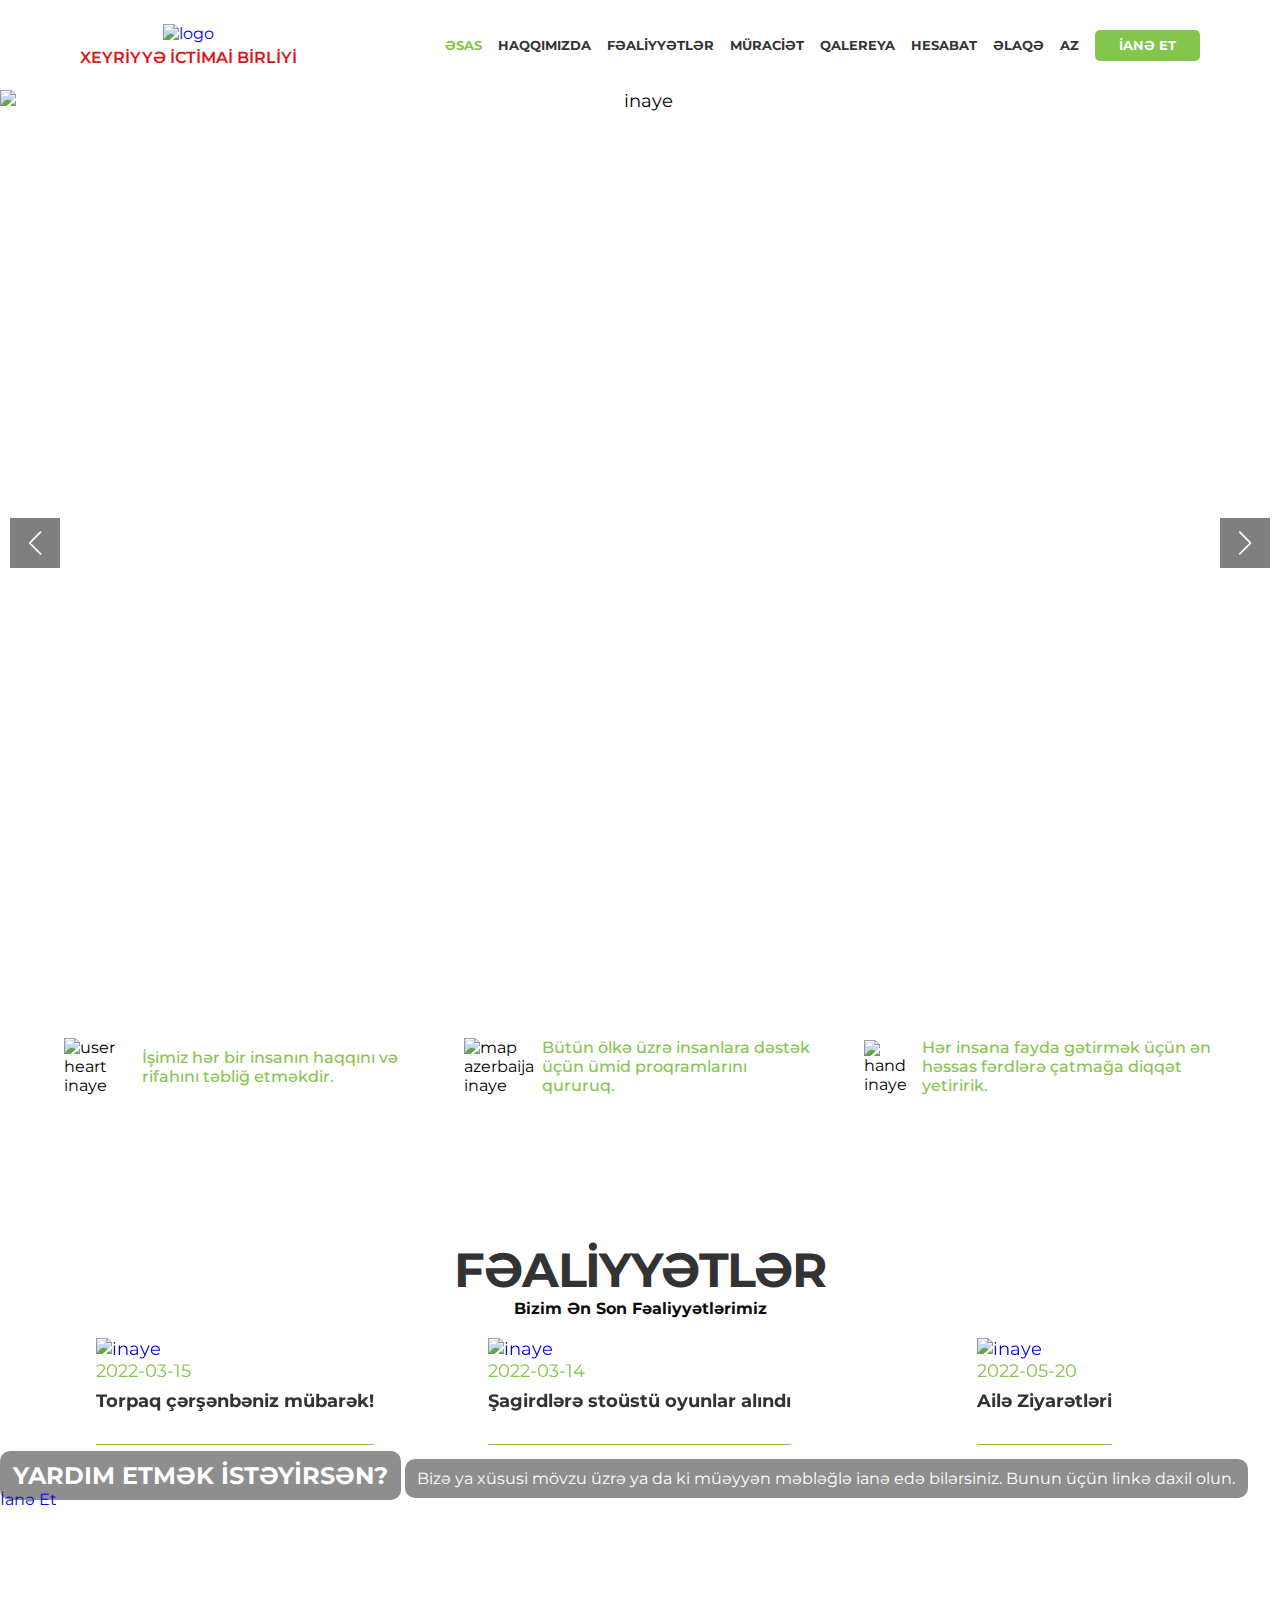
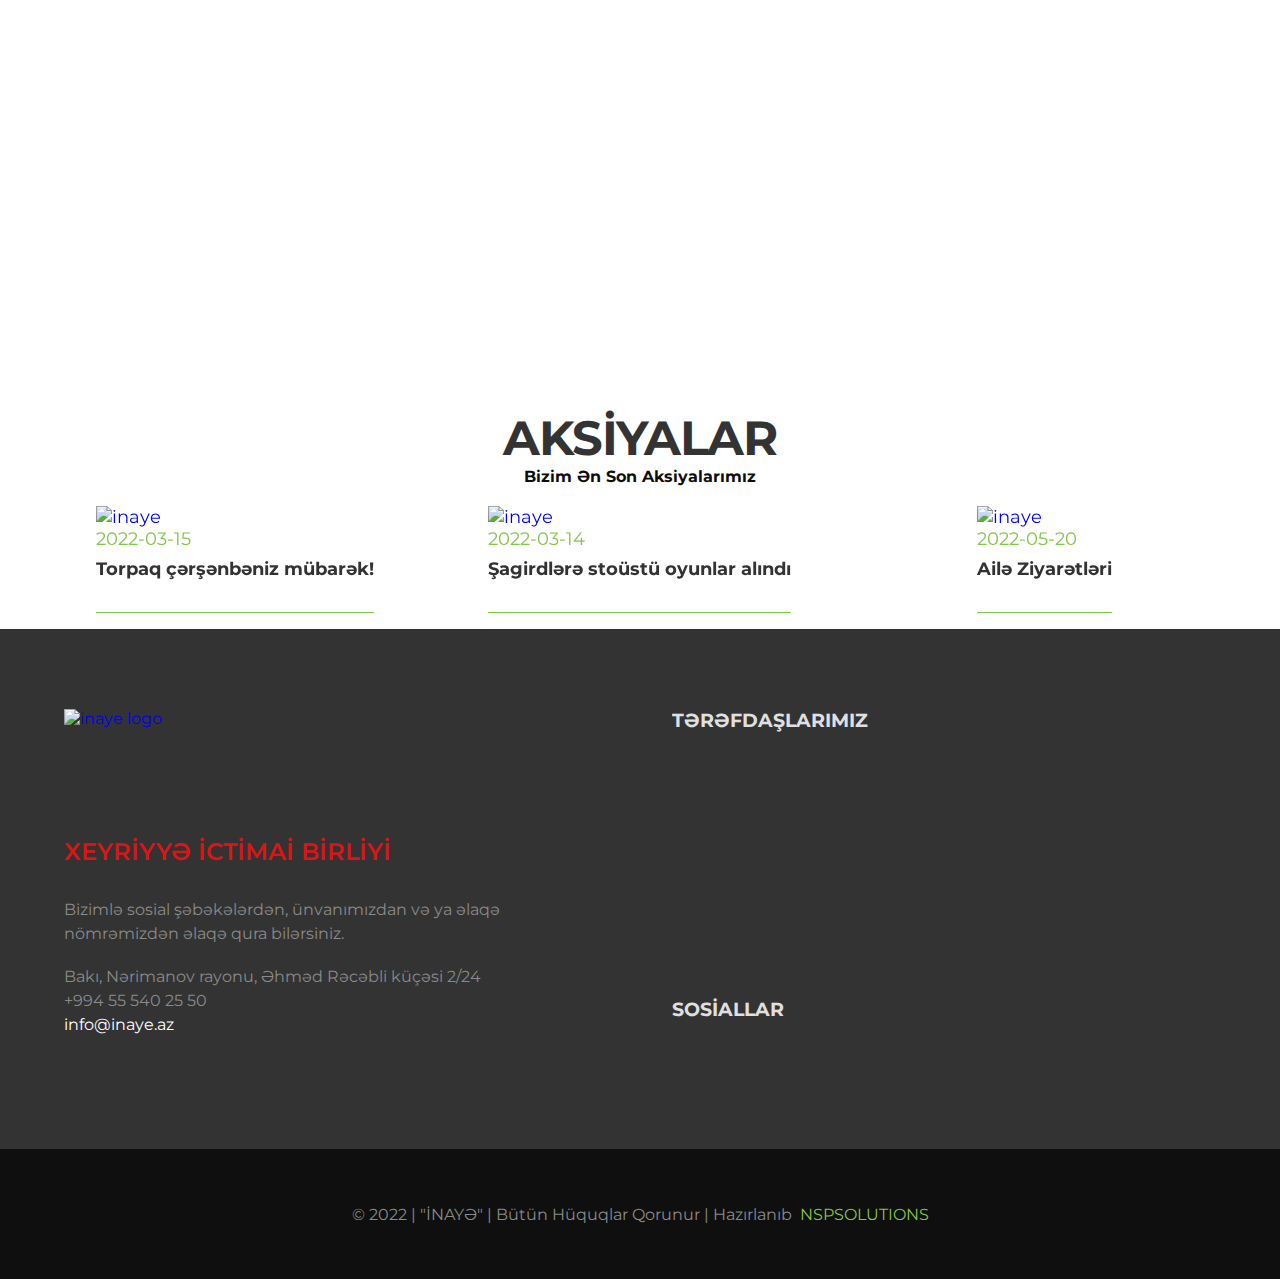
==== index.html @ f6c0911b "homepage" ====
<!DOCTYPE html>
<html lang="az">
  <head>
    <meta charset="UTF-8" />
    <meta http-equiv="X-UA-Compatible" content="IE=edge" />
    <meta name="viewport" content="width=device-width, initial-scale=1.0" />
    <link rel="stylesheet" href="./css/style.css" />
    <link
      rel="shortcut icon"
      href="https://inaye.az/images/inaye_logo.svg"
      type="image/x-icon"
    />
    <!-- google fonts  -->
    <link rel="preconnect" href="https://fonts.googleapis.com" />
    <link rel="preconnect" href="https://fonts.gstatic.com" crossorigin />
    <link
      href="https://fonts.googleapis.com/css2?family=Montserrat:wght@400;500;600;700&display=swap"
      rel="stylesheet"
    />
    <!-- swiper  -->
    <link
      rel="stylesheet"
      href="https://cdn.jsdelivr.net/npm/swiper@8/swiper-bundle.min.css"
    />
    <script src="https://cdn.jsdelivr.net/npm/swiper@8/swiper-bundle.min.js"></script>
    <title>"İnayə" | Əsas</title>
  </head>
  <body>
    <header>
      <!-- haeder hamburger -->
      <button class="header__hamburger">
        <ion-icon name="menu"></ion-icon>
      </button>
      <!-- header logo -->
      <a href="./index.html" class="header__logo">
        <img src="https://inaye.az/images/inaye_logo.svg" alt="logo" />
        <span>Xeyriyyə ictimai birliyi</span>
      </a>
      <!-- header menu  -->
      <ul class="header__menu">
        <li class="active">
          <a href="./index.html">Əsas</a>
        </li>
        <li>
          <a href="#">Haqqımızda</a>
        </li>
        <li class="dropdown">
          <a href="#" class="dropbtn"
            >Fəaliyyətlər <ion-icon name="chevron-down"></ion-icon
          ></a>
          <div class="dropdown-content">
            <a href="#">Fəaliyyətlərimiz</a>
            <a href="#">Aksiyalar</a>
            <a href="#">Layihələr</a>
          </div>
        </li>
        <li class="dropdown">
          <a href="#" class="dropbtn"
            >Müraciət <ion-icon name="chevron-down"></ion-icon
          ></a>
          <div class="dropdown-content">
            <a href="#">Üzv Ol</a>
            <a href="#">Könüllü Ol</a>
            <a href="#">Ehtiyacım Var</a>
          </div>
        </li>
        <li class="dropdown">
          <a href="#" class="dropbtn"
            >Qalereya <ion-icon name="chevron-down"></ion-icon
          ></a>
          <div class="dropdown-content">
            <a href="#">Fotolar</a>
            <a href="#">Videolar</a>
          </div>
        </li>
        <li>
          <a href="#">Hesabat</a>
        </li>
        <li>
          <a href="#">Əlaqə</a>
        </li>
        <li class="dropdown">
          <a href="#" class="dropbtn"
            >AZ <ion-icon name="chevron-down"></ion-icon
          ></a>
          <div class="dropdown-content dropdown-lang">
            <a href="#">AZ</a>
            <a href="#">RU</a>
            <a href="#">EN</a>
          </div>
        </li>
        <li class="header__donate">
          <a href="#">İanə et</a>
        </li>
      </ul>
    </header>

    <section class="home__hero swiper">
      <div class="swiper-wrapper">
        <div class="swiper-slide">
          <img src="https://inaye.az/uploads/621e693de7cb9.jpg" alt="inaye" />
        </div>
        <div class="swiper-slide">
          <img src="https://inaye.az/uploads/606eeefa5bd5f.jpg" alt="inaye" />
        </div>
        <div class="swiper-slide">
          <img src="https://inaye.az/uploads/606f716d1ae73.jpg" alt="inaye" />
        </div>
      </div>
      <div class="swiper-button-next"></div>
      <div class="swiper-button-prev"></div>
    </section>

    <section class="home__services">
      <div class="home__services-srv">
        <img
          src="https://inaye.az/images/nsp_mission_1.png"
          alt="user heart inaye"
        />
        <p>İşimiz hər bir insanın haqqını və rifahını təbliğ etməkdir.</p>
      </div>
      <div class="home__services-srv">
        <img
          src="https://inaye.az/images/nsp_aze.png"
          alt="map azerbaijan inaye"
        />
        <p>Bütün ölkə üzrə insanlara dəstək üçün ümid proqramlarını qururuq.</p>
      </div>
      <div class="home__services-srv">
        <img src="https://inaye.az/images/nsp_mission_3.png" alt="hand inaye" />
        <p>
          Hər insana fayda gətirmək üçün ən həssas fərdlərə çatmağa diqqət
          yetiririk.
        </p>
      </div>
    </section>

    <section class="home__activities activity-slider">
      <h2><a href="#">FƏALİYYƏTLƏR</a></h2>
      <h3>Bizim Ən Son Fəaliyyətlərimiz</h3>
      <div class="swiper home__activities-swiper">
        <div class="swiper-wrapper">
          <div class="swiper-slide">
            <a href="#">
              <img
                src="https://inaye.az/uploads/6230653378c15.jpg"
                alt="inaye"
              />
              <p>2022-03-15</p>
              <h4>Torpaq çərşənbəniz mübarək!</h4>
            </a>
          </div>
          <div class="swiper-slide">
            <a href="#">
              <img
                src="https://inaye.az/uploads/622f352878bcf.jpg"
                alt="inaye"
              />
              <p>2022-03-14</p>
              <h4>Şagirdlərə stoüstü oyunlar alındı</h4>
            </a>
          </div>
          <div class="swiper-slide">
            <a href="#">
              <img
                src="https://inaye.az/uploads/6287508ac1326.jpg"
                alt="inaye"
              />
              <p>2022-05-20</p>
              <h4>Ailə Ziyarətləri</h4>
            </a>
          </div>
          <div class="swiper-slide">
            <a href="#">
              <img
                src="https://inaye.az/uploads/62875517d6836.jpg"
                alt="inaye"
              />
              <p>2022-04-17</p>
              <h4>"Şəhid və Qazi ailələri ilə iftar süfrəsi"</h4>
            </a>
          </div>
        </div>
        <div class="swiper-button-next"></div>
        <div class="swiper-button-prev"></div>
      </div>
    </section>

    <section class="home__donate">
      <h2 class="titleBg">YARDIM ETMƏK İSTƏYİRSƏN?</h2>
      <p class="titleBg">
        Bizə ya xüsusi mövzu üzrə ya da ki müəyyən məbləğlə ianə edə bilərsiniz.
        Bunun üçün linkə daxil olun.
      </p>
      <a href="#">İanə Et <ion-icon name="arrow-forward-circle"></ion-icon></a>
    </section>

    <section class="home__activities2 activity-slider">
      <h2><a href="#">AKSİYALAR</a></h2>
      <h3>Bizim Ən Son Aksiyalarımız</h3>
      <div class="swiper home__activities-swiper">
        <div class="swiper-wrapper">
          <div class="swiper-slide">
            <a href="#">
              <img
                src="https://inaye.az/uploads/6230653378c15.jpg"
                alt="inaye"
              />
              <p>2022-03-15</p>
              <h4>Torpaq çərşənbəniz mübarək!</h4>
            </a>
          </div>
          <div class="swiper-slide">
            <a href="#">
              <img
                src="https://inaye.az/uploads/622f352878bcf.jpg"
                alt="inaye"
              />
              <p>2022-03-14</p>
              <h4>Şagirdlərə stoüstü oyunlar alındı</h4>
            </a>
          </div>
          <div class="swiper-slide">
            <a href="#">
              <img
                src="https://inaye.az/uploads/6287508ac1326.jpg"
                alt="inaye"
              />
              <p>2022-05-20</p>
              <h4>Ailə Ziyarətləri</h4>
            </a>
          </div>
          <div class="swiper-slide">
            <a href="#">
              <img
                src="https://inaye.az/uploads/62875517d6836.jpg"
                alt="inaye"
              />
              <p>2022-04-17</p>
              <h4>"Şəhid və Qazi ailələri ilə iftar süfrəsi"</h4>
            </a>
          </div>
        </div>
        <div class="swiper-button-next"></div>
        <div class="swiper-button-prev"></div>
      </div>
    </section>

    <!-- scroll to top button  -->
    <button class="scrollTopBtn">
      <ion-icon name="chevron-up"></ion-icon>
    </button>

    <footer>
      <div class="footer__left">
        <a href="./index.html" class="footer__logo">
          <img
            src="https://inaye.az/images/inaye_logo_white.svg"
            alt="inaye logo"
          />
          <span>XEYRİYYƏ İCTİMAİ BİRLİYİ</span>
        </a>
        <div class="footer__contact">
          <p>
            Bizimlə sosial şəbəkələrdən, ünvanımızdan və ya əlaqə nömrəmizdən
            əlaqə qura bilərsiniz.
          </p>
          <br />
          <p>
            Bakı, Nərimanov rayonu, Əhməd Rəcəbli küçəsi 2/24
            <br />
            +994 55 540 25 50
            <br />
            <a href="mailto: info@inaye.az">info@inaye.az</a>
          </p>
        </div>
      </div>
      <div class="footer__right">
        <aside class="swiper footer-swiper">
          <h3>TƏRƏFDAŞLARIMIZ</h3>
          <div class="swiper-wrapper">
            <!-- <div class="swiper-slide">
              <img
                src="https://inaye.az/uploads/61725f541336a.png"
                alt="inaye partner"
              />
            </div>
            <div class="swiper-slide">
              <img
                src="https://inaye.az/uploads/61725f541336a.png"
                alt="inaye partner"
              />
            </div>
            <div class="swiper-slide">
              <img
                src="https://inaye.az/uploads/61725f541336a.png"
                alt="inaye partner"
              />
            </div>
            <div class="swiper-slide">
              <img
                src="https://inaye.az/uploads/61725f541336a.png"
                alt="inaye partner"
              />
            </div>
            <div class="swiper-slide">
              <img
                src="https://inaye.az/uploads/61725f541336a.png"
                alt="inaye partner"
              />
            </div> -->
          </div>
        </aside>
        <aside>
          <h3>SOSİALLAR</h3>
          <ul>
            <li>
              <a href="https://facebook.com/inaye.az/">
                <ion-icon name="logo-facebook"></ion-icon>
              </a>
            </li>
            <li>
              <a
                href="https://www.youtube.com/channel/UCOvmOkg78H_1LX6EXp5egCg"
              >
                <ion-icon name="logo-youtube"></ion-icon>
              </a>
            </li>
            <li>
              <a
                href="https://www.linkedin.com/in/inaye-xeyriyye-ictimai-birliyi-374a3b206/?originalSubdomain=az"
              >
                <ion-icon name="logo-linkedin"></ion-icon>
              </a>
            </li>
            <li>
              <a href="https://www.instagram.com/inayexeyriyye/">
                <ion-icon name="logo-instagram"></ion-icon>
              </a>
            </li>
          </ul>
        </aside>
      </div>
    </footer>

    <section class="copyright-section">
      <p>© 2022 | "İNAYƏ" | Bütün Hüquqlar Qorunur | Hazırlanıb</p>
      <a href="https://nspsolutions.net/">NSPSOLUTIONS</a>
    </section>

    <!-- ionicons  -->
    <script
      type="module"
      src="https://unpkg.com/ionicons@5.5.2/dist/ionicons/ionicons.esm.js"
    ></script>
    <script
      nomodule
      src="https://unpkg.com/ionicons@5.5.2/dist/ionicons/ionicons.js"
    ></script>
    <!-- swiper  -->
    <script src="https://cdn.jsdelivr.net/npm/swiper/swiper-bundle.min.js"></script>
    <script src="main.js"></script>
  </body>
</html>
---- css/style.css ----
@import "animations.css";
*,
*::after,
*::before {
  box-sizing: border-box;
  margin: 0;
  padding: 0;
  list-style-type: none;
  transition: 0.5s;
}

html,
body {
  position: relative;
  height: 100%;
  scroll-behavior: smooth;
}

body {
  font-family: "Montserrat", sans-serif;
}

a {
  text-decoration: none;
}

.titleBg {
  color: #fff;
  background-color: rgba(13, 13, 13, 0.4666666667);
  border-radius: 10px;
  display: inline;
  padding: 0.6rem 0.8rem;
}

.dropdown {
  position: relative;
  display: inline-block;
}

.dropdown-content {
  display: none;
  position: absolute;
  top: 100%;
  left: -35%;
  background-color: #84c54e;
  padding: 1rem 1.5rem;
  min-width: 160px;
  box-shadow: 0px 8px 16px 0px rgba(0, 0, 0, 0.2);
  z-index: 1;
}
.dropdown-content::after {
  content: ""; /* Required to display content */
  position: absolute; /* Sets the position absolute to the top div */
  top: 0;
  left: 50%; /* position the little arrow */
  transform: translateX(-50%);
  margin-left: -15px;
  margin-top: -15px; /* Set margin equal to border px */
  width: 0;
  z-index: 1;
  height: 0;
  border-bottom: solid 15px #84c54e; /* Creates the arrow pointing up, to change to a notch instead user border-top */
  border-left: solid 15px transparent; /* Creates triangle effect */
  border-right: solid 15px transparent; /* Creates triangle effect */
}
.dropdown-content a {
  color: white !important;
  transition: 0.3s;
}
.dropdown-content a:hover {
  color: #333333 !important;
}

.dropdown-lang::after {
  left: 25%;
}

.dropdown:hover .dropdown-content {
  display: flex;
  flex-direction: column;
  gap: 0.8rem;
}

header {
  display: flex;
  justify-content: space-between;
  align-items: center;
  height: 90px;
  padding-inline: 5rem;
  position: relative;
  z-index: 2;
}
@media (max-width: 1200px) {
  header {
    padding-inline: 4rem;
  }
}

.header__hamburger {
  display: none;
  background-color: transparent;
  font-size: 2rem;
  border: 0;
  cursor: pointer;
}
.header__hamburger:hover {
  color: #84c54e;
}
@media (max-width: 1024px) {
  .header__hamburger {
    display: block;
  }
}
@media (max-width: 1024px) {
  .header__hamburger {
    order: 1;
  }
}

.header__logo {
  display: flex;
  flex-direction: column;
  align-items: center;
  text-align: center;
  gap: 5px;
}
.header__logo img {
  max-height: 50px;
}
.header__logo span {
  color: #db1515;
  text-transform: uppercase;
  font-weight: 600;
}
@media (max-width: 1024px) {
  .header__logo {
    flex: 1;
  }
}
@media (max-width: 500px) {
  .header__logo {
    flex: 0;
    order: 2;
    font-size: 0.5rem;
  }
}

.header__menu {
  display: flex;
  align-items: center;
  gap: 1rem;
  height: 100%;
}
.header__menu li {
  height: 100%;
  display: flex;
  align-items: center;
}
.header__menu li.dropdown:nth-last-of-type() .dropdown-content::after {
  left: 0%;
}
.header__menu li.active a {
  color: #84c54e;
}
.header__menu li:hover a {
  color: #84c54e;
}
.header__menu li a {
  color: #333333;
  display: flex;
  align-items: center;
  font-weight: 700;
  text-transform: uppercase;
  font-size: 0.8rem;
}
.header__menu .header__donate {
  background-color: #84c54e;
  padding: 0.5rem 1.5rem;
  border-radius: 5px;
  cursor: pointer;
  height: auto;
}
.header__menu .header__donate a {
  color: white;
}
.header__menu .header__donate:hover {
  background-color: #ff7e27;
}
.header__menu .header__donate:hover a {
  color: white;
}
@media (max-width: 1024px) {
  .header__menu {
    display: none;
  }
}

.home__hero {
  height: 450px;
}
.home__hero .swiper-button-next,
.home__hero .swiper-button-prev {
  background: rgba(0, 0, 0, 0.5);
  width: 50px;
  height: 50px;
  color: white;
}
.home__hero .swiper-button-next:hover,
.home__hero .swiper-button-prev:hover {
  background-color: #0d0d0d;
}
.home__hero .swiper-button-next::after,
.home__hero .swiper-button-prev::after {
  font-size: 1.5rem;
}

.home__services {
  display: flex;
  justify-content: space-between;
  padding: 3rem 4rem;
  gap: 3rem;
}
.home__services .home__services-srv {
  display: flex;
  gap: 0.5rem;
  align-items: center;
  flex: 1;
}
.home__services img {
  max-width: 70px;
  -o-object-fit: contain;
     object-fit: contain;
}
.home__services p {
  color: #84c54e;
  font-weight: 500;
}
@media (max-width: 1024px) {
  .home__services {
    padding-inline: 3rem;
  }
}
@media (max-width: 768px) {
  .home__services {
    flex-direction: column;
    padding-inline: 2rem;
  }
}

.activity-slider {
  display: flex;
  justify-content: center;
  flex-direction: column;
  background-image: url("https://inaye.az/images/bg-5.jpg");
  padding: 3rem;
  padding-bottom: 1rem;
}
.activity-slider h2 {
  padding-top: 50px;
  margin: 0 0 0.46em;
  text-align: center;
  letter-spacing: -0.025em;
  margin-bottom: 0;
  text-transform: uppercase;
  font-size: 3rem;
}
.activity-slider h2 a {
  color: #333333;
}
.activity-slider h2 a:hover {
  color: #ff7e27;
}
.activity-slider h3 {
  margin: 0;
  text-align: center;
  font-size: 1em;
  color: #0d0d0d;
  padding-bottom: 20px;
  text-transform: capitalize;
}
.activity-slider .swiper-button-next,
.activity-slider .swiper-button-prev {
  width: 45px;
  height: 45px;
  border-radius: 6px;
  background-color: white;
  color: rgba(138, 138, 138, 0.5019607843);
  transition: 0.2s;
  place-items: center;
  display: none;
}
.activity-slider .swiper-button-next:hover,
.activity-slider .swiper-button-prev:hover {
  background-color: #84c54e;
  color: white;
}
.activity-slider .swiper-button-next::after,
.activity-slider .swiper-button-prev::after {
  font-size: 1rem;
}
.activity-slider .home__activities-swiper:hover .swiper-button-next,
.activity-slider .home__activities-swiper:hover .swiper-button-prev {
  display: grid;
}
.activity-slider .swiper-button-next {
  -webkit-animation: fromright 0.5s linear;
          animation: fromright 0.5s linear;
}
.activity-slider .swiper-button-prev {
  -webkit-animation: fromleft 0.5s linear;
          animation: fromleft 0.5s linear;
}
.activity-slider .swiper-slide {
  background-color: transparent;
}
.activity-slider .swiper-slide a {
  display: flex;
  flex-direction: column;
  align-items: flex-start;
  text-align: left;
  padding-bottom: 2rem;
  border-bottom: 1px solid #84c54e;
}
.activity-slider .swiper-slide a p {
  color: #84c54e;
}
.activity-slider .swiper-slide a p:hover {
  color: #ff7e27;
}
.activity-slider .swiper-slide a h4 {
  color: #333;
  margin-top: 0.5rem;
}
.activity-slider .swiper-slide a h4:hover {
  color: #ff7e27;
}

.home__donate {
  background-image: url("https://inaye.az/uploads/606f716d1ae73.jpg");
  background-position: center;
  background-repeat: no-repeat;
  background-size: cover;
  height: 450px;
}

footer {
  background-color: #333333;
  padding: 5rem 4rem 7rem;
  display: grid;
  grid-template-columns: 1fr 1fr;
  gap: 4rem;
}
@media (max-width: 768px) {
  footer {
    grid-template-columns: 1fr;
    gap: 2rem;
    padding: 5rem 3rem;
  }
}
footer .footer__left {
  display: flex;
  flex-direction: column;
  align-items: flex-start;
  gap: 2rem;
}
footer .footer__left .footer__contact p {
  color: #8a8a8a;
  line-height: 1.5;
}
footer .footer__left .footer__contact p a {
  color: white;
}
footer .footer__left .footer__logo {
  display: flex;
  flex-direction: column;
  gap: 0.5rem;
}
footer .footer__left .footer__logo img {
  height: 120px;
}
footer .footer__left .footer__logo span {
  font-size: 1.5rem;
  font-weight: 600;
  color: #db1515;
  text-align: center;
}
footer .footer__right {
  display: flex;
  flex-direction: column;
  gap: 3rem;
}
footer .footer__right aside h3 {
  color: #e0e0e0;
  margin-bottom: 1rem;
}
footer .footer__right aside a {
  color: #8a8a8a;
  font-size: 2rem;
  transition: 0.1s;
}
footer .footer__right aside a:hover {
  color: #84c54e;
}
footer .footer__right aside ul {
  display: flex;
  gap: 1rem;
}
.copyright-section {
  background-color: #0f0f0f;
  color: #8a8a8a;
  display: flex;
  justify-content: center;
  align-items: center;
  gap: 0.5rem;
  height: 130px;
}
.copyright-section a {
  color: #84c54e;
}
.copyright-section a:hover {
  color: #ff7e27;
}

.scrollTopBtn {
  position: fixed;
  bottom: 5%;
  right: 2%;
  background-color: #84c54e;
  color: white;
  padding: 12px;
  cursor: pointer;
  border: 0;
  outline: 0;
  font-size: 1.2rem;
  display: none;
  z-index: 3;
}
.scrollTopBtn:hover {
  background-color: #ff7e27;
}

.swiper {
  width: 100%;
  height: 100%;
}

.swiper-slide {
  text-align: center;
  font-size: 18px;
  background: #fff;
  /* Center slide text vertically */
  display: flex;
  justify-content: center;
  align-items: center;
}

.swiper-slide img {
  display: block;
  width: 100%;
  height: 100%;
  -o-object-fit: cover;
     object-fit: cover;
}/*# sourceMappingURL=style.css.map */
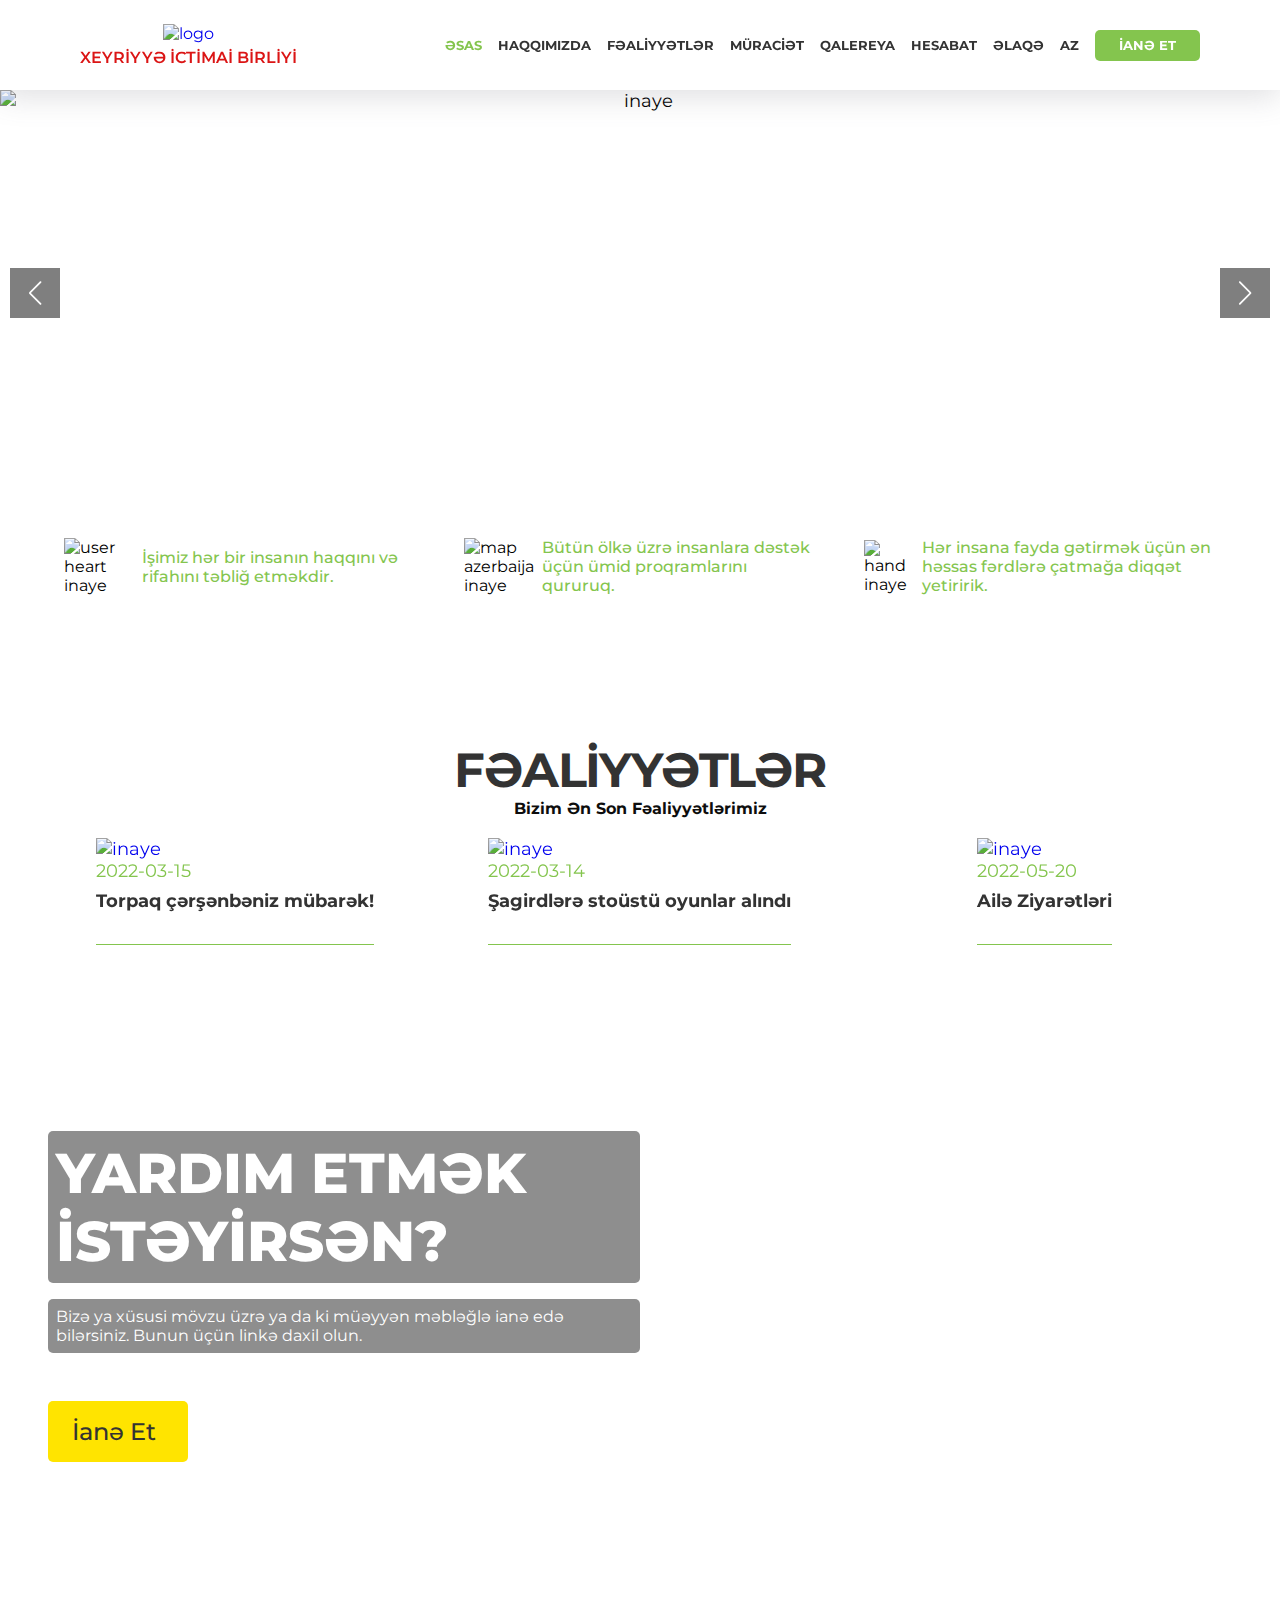
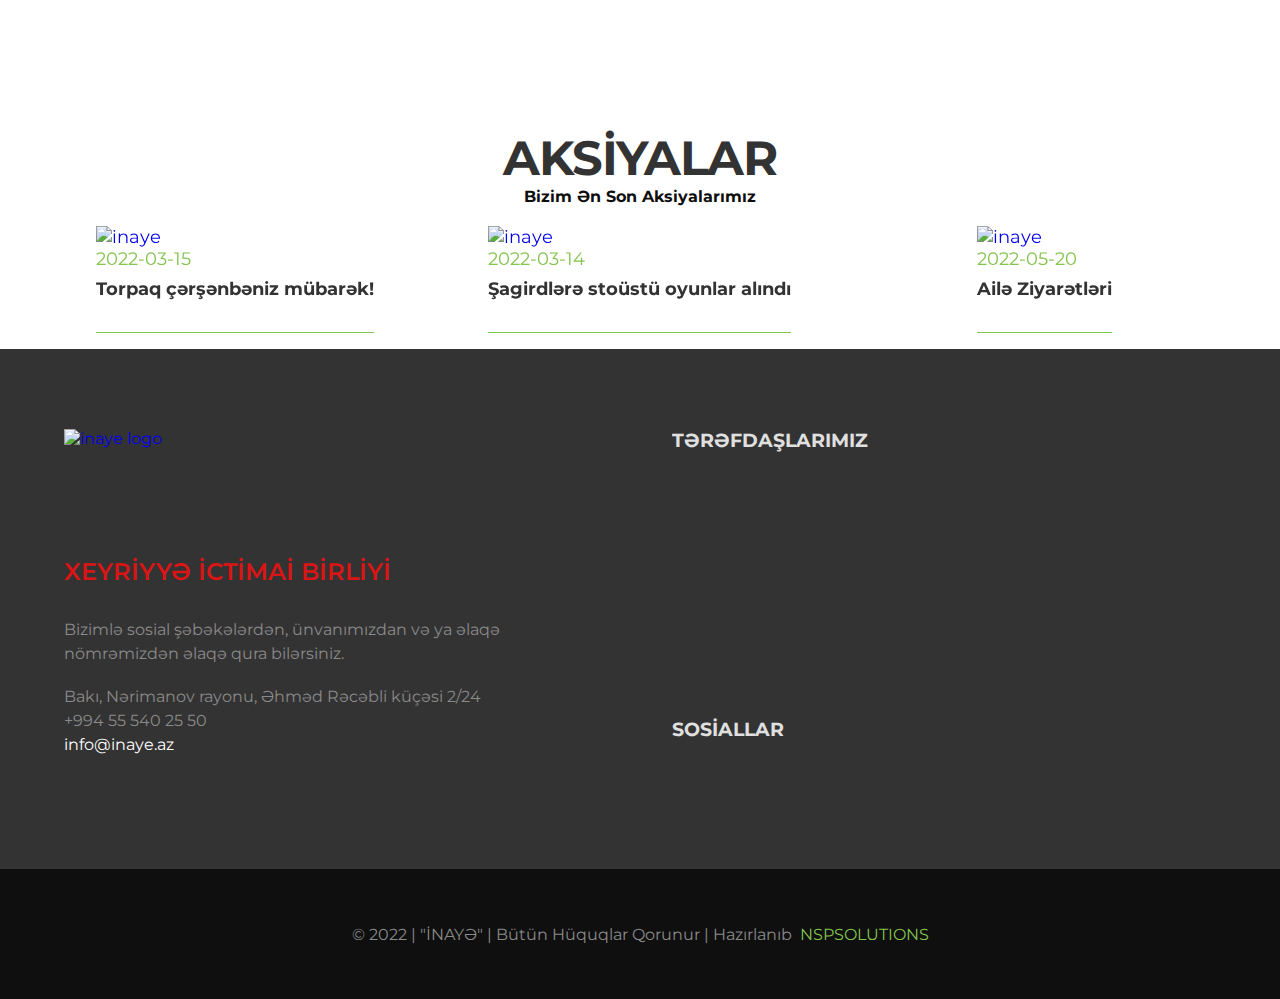
==== commit 892fb99f: "homepage sections" ====
--- a/index.html
+++ b/index.html
@@ -14,7 +14,7 @@
     <link rel="preconnect" href="https://fonts.googleapis.com" />
     <link rel="preconnect" href="https://fonts.gstatic.com" crossorigin />
     <link
-      href="https://fonts.googleapis.com/css2?family=Montserrat:wght@400;500;600;700&display=swap"
+      href="https://fonts.googleapis.com/css2?family=Montserrat:wght@400;500;600;700;800&display=swap"
       rel="stylesheet"
     />
     <!-- swiper  -->
@@ -187,12 +187,16 @@
     </section>
 
     <section class="home__donate">
-      <h2 class="titleBg">YARDIM ETMƏK İSTƏYİRSƏN?</h2>
-      <p class="titleBg">
-        Bizə ya xüsusi mövzu üzrə ya da ki müəyyən məbləğlə ianə edə bilərsiniz.
-        Bunun üçün linkə daxil olun.
-      </p>
-      <a href="#">İanə Et <ion-icon name="arrow-forward-circle"></ion-icon></a>
+      <div>
+        <h2 class="titleBg">YARDIM ETMƏK İSTƏYİRSƏN?</h2>
+        <p class="titleBg">
+          Bizə ya xüsusi mövzu üzrə ya da ki müəyyən məbləğlə ianə edə
+          bilərsiniz. Bunun üçün linkə daxil olun.
+        </p>
+        <a href="#"
+          >İanə Et <ion-icon name="arrow-forward-circle"></ion-icon
+        ></a>
+      </div>
     </section>
 
     <section class="home__activities2 activity-slider">
--- a/css/style.css
+++ b/css/style.css
@@ -27,9 +27,8 @@
 .titleBg {
   color: #fff;
   background-color: rgba(13, 13, 13, 0.4666666667);
-  border-radius: 10px;
+  border-radius: 5px;
   display: inline;
-  padding: 0.6rem 0.8rem;
 }
 
 .dropdown {
@@ -89,6 +88,8 @@
   padding-inline: 5rem;
   position: relative;
   z-index: 2;
+  background-color: white;
+  box-shadow: rgba(100, 100, 111, 0.2) 0px 7px 29px 0px;
 }
 @media (max-width: 1200px) {
   header {
@@ -196,7 +197,7 @@
 }
 
 .home__hero {
-  height: 450px;
+  height: 400px !important;
 }
 .home__hero .swiper-button-next,
 .home__hero .swiper-button-prev {
@@ -280,14 +281,15 @@
 }
 .activity-slider .swiper-button-next,
 .activity-slider .swiper-button-prev {
-  width: 45px;
-  height: 45px;
+  width: 35px;
+  height: 35px;
   border-radius: 6px;
   background-color: white;
   color: rgba(138, 138, 138, 0.5019607843);
-  transition: 0.2s;
+  transition: 0.3s all;
   place-items: center;
-  display: none;
+  display: grid;
+  opacity: 0;
 }
 .activity-slider .swiper-button-next:hover,
 .activity-slider .swiper-button-prev:hover {
@@ -298,17 +300,19 @@
 .activity-slider .swiper-button-prev::after {
   font-size: 1rem;
 }
+.activity-slider .home__activities-swiper {
+  transition: 0.4s;
+}
 .activity-slider .home__activities-swiper:hover .swiper-button-next,
 .activity-slider .home__activities-swiper:hover .swiper-button-prev {
-  display: grid;
+  opacity: 1;
+  transform: translateX(0%);
 }
 .activity-slider .swiper-button-next {
-  -webkit-animation: fromright 0.5s linear;
-          animation: fromright 0.5s linear;
+  transform: translateX(100%);
 }
 .activity-slider .swiper-button-prev {
-  -webkit-animation: fromleft 0.5s linear;
-          animation: fromleft 0.5s linear;
+  transform: translateX(-100%);
 }
 .activity-slider .swiper-slide {
   background-color: transparent;
@@ -340,7 +344,55 @@
   background-position: center;
   background-repeat: no-repeat;
   background-size: cover;
-  height: 450px;
+  height: 670px;
+  display: flex;
+  padding: 3rem;
+}
+.home__donate div {
+  display: flex;
+  flex-direction: column;
+  gap: 1rem;
+  align-items: flex-start;
+  justify-content: center;
+  width: 50%;
+}
+@media (max-width: 768px) {
+  .home__donate div {
+    width: 100%;
+  }
+}
+.home__donate h2 {
+  padding: 0.5rem;
+  font-size: 3.5rem;
+  font-weight: 800;
+}
+@media (max-width: 768px) {
+  .home__donate h2 {
+    font-size: 2rem;
+  }
+}
+.home__donate p {
+  padding: 0.5rem;
+}
+.home__donate a {
+  border-radius: 5px;
+  background-color: #ffe400;
+  padding: 1rem 1.5rem;
+  color: #333333;
+  display: flex;
+  align-items: center;
+  font-weight: 500;
+  font-size: 1.5rem;
+  gap: 0.5rem;
+  transition: all 0.4s;
+  margin-top: 2rem;
+}
+.home__donate a ion-icon {
+  transition: all 0.1s;
+}
+.home__donate a:hover {
+  background-color: #ff7e27;
+  color: white;
 }
 
 footer {
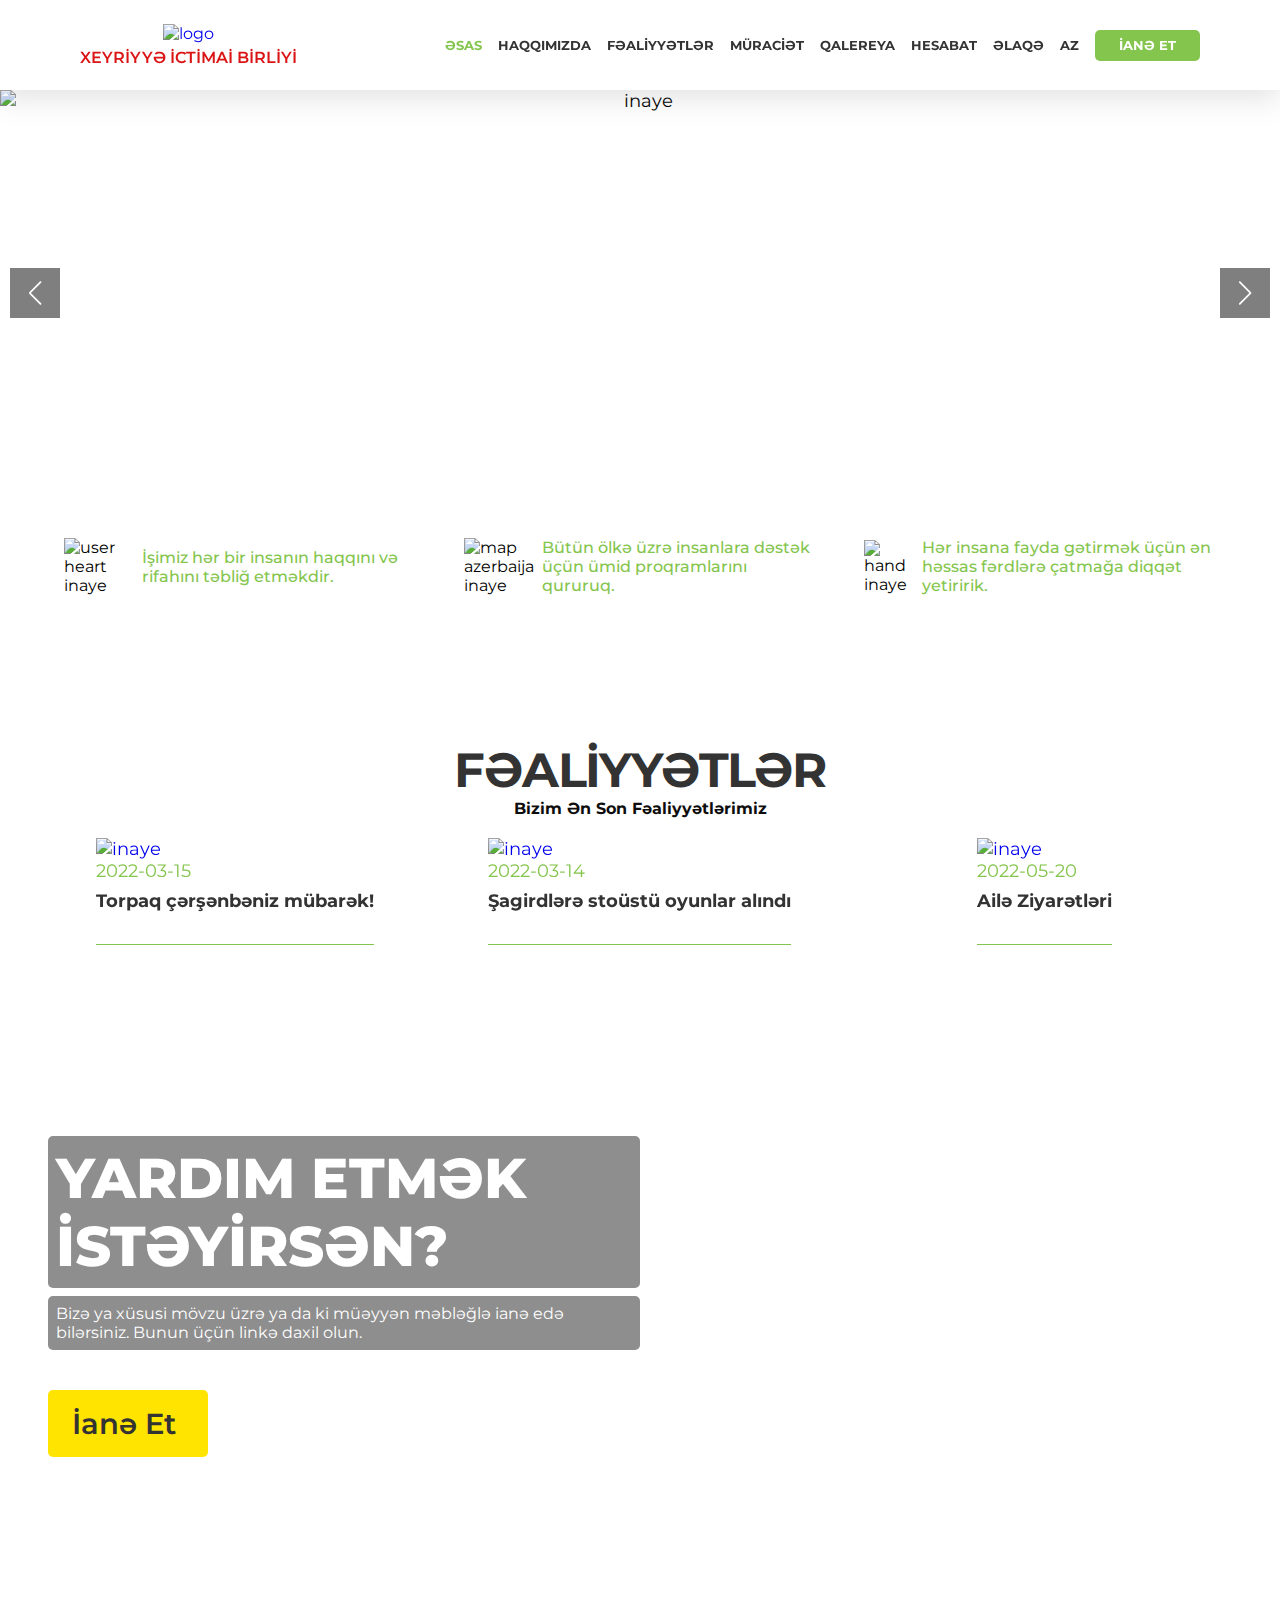
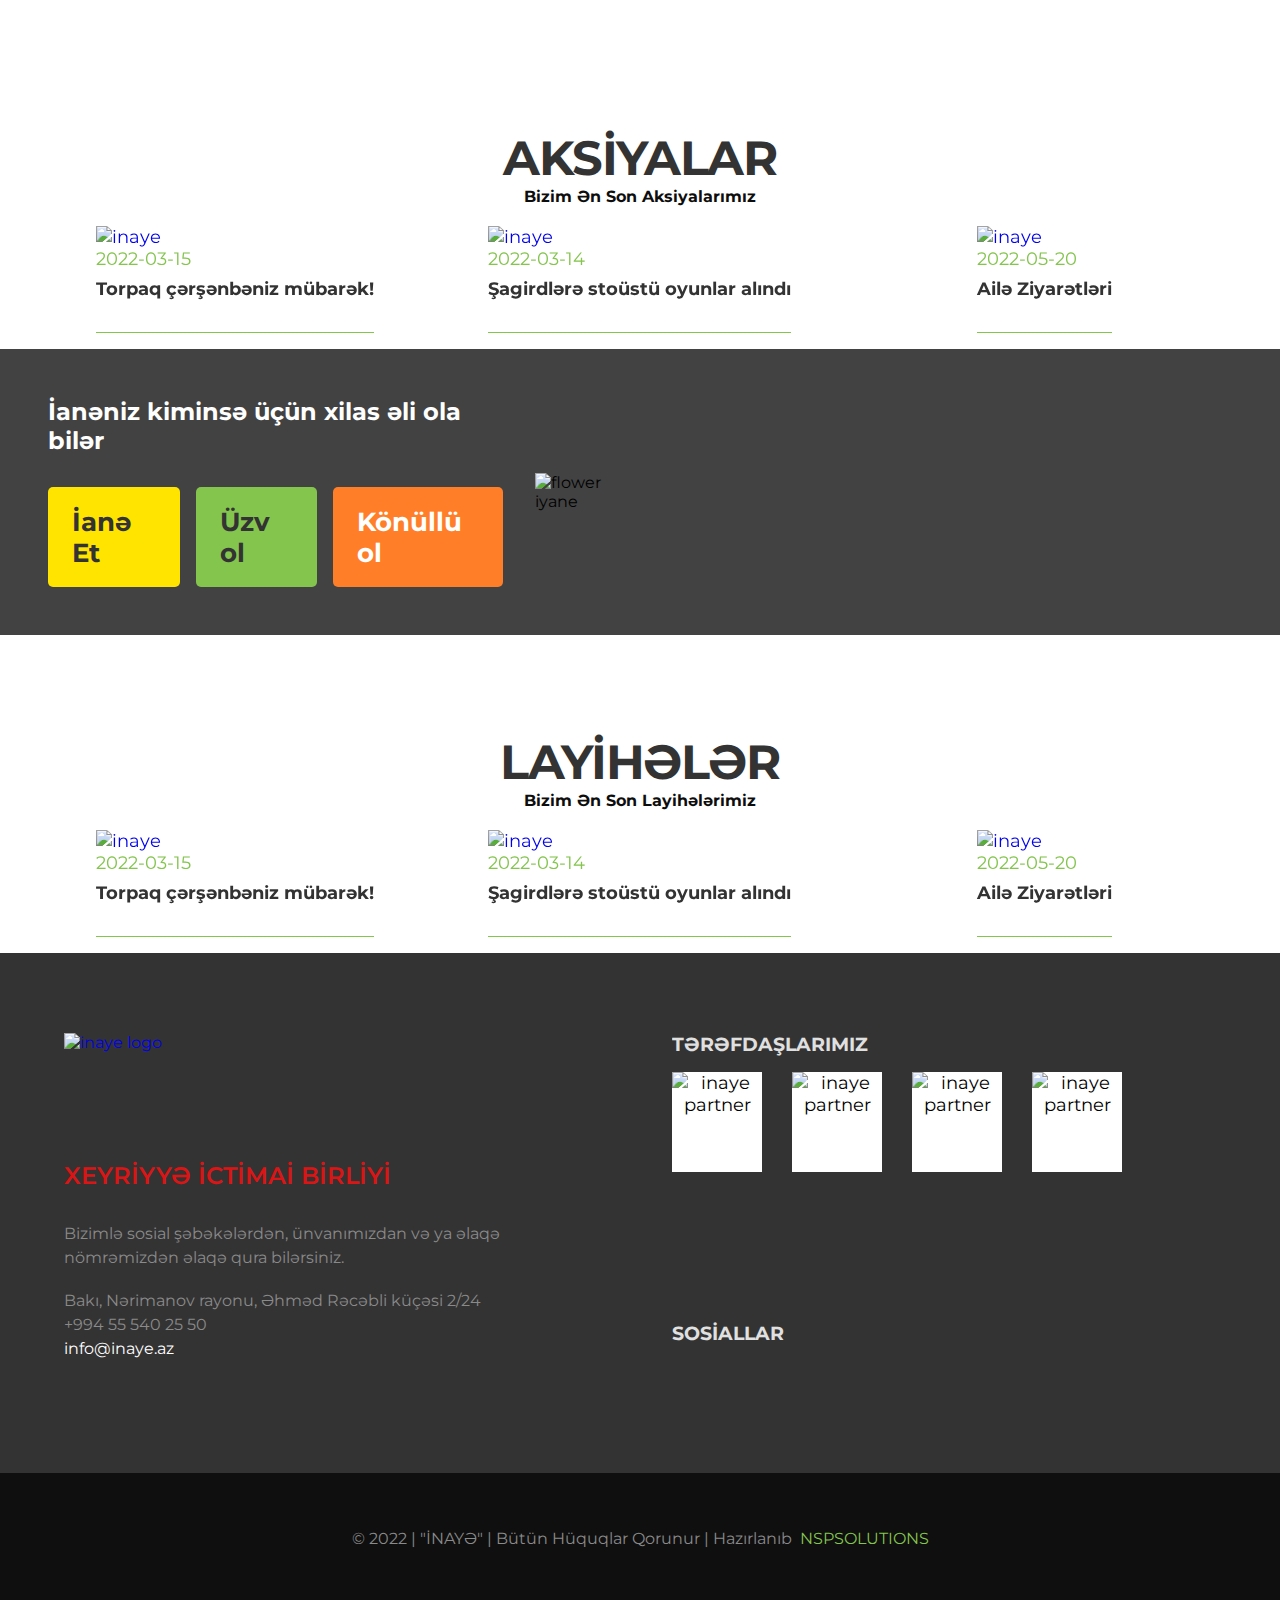
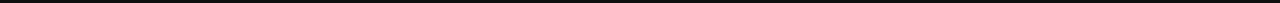
==== commit e799b1d3: "footer slider" ====
--- a/index.html
+++ b/index.html
@@ -250,6 +250,71 @@
       </div>
     </section>
 
+    <section class="home__calltoaction">
+      <div class="grid">
+        <div class="grid-left">
+          <h2>İanəniz kiminsə üçün xilas əli ola bilər</h2>
+          <div class="links">
+            <a href="#" class="donate">İanə Et</a>
+            <a href="#" class="register">Üzv ol</a>
+            <a href="#" class="voluntary">Könüllü ol</a>
+          </div>
+        </div>
+        <img src="https://inaye.az/images/call_bg.png" alt="flower iyane" />
+      </div>
+    </section>
+
+    <section class="home__activities3 activity-slider">
+      <h2><a href="#">LAYİHƏLƏR</a></h2>
+      <h3>Bizim Ən Son Layihələrimiz</h3>
+      <div class="swiper home__activities-swiper">
+        <div class="swiper-wrapper">
+          <div class="swiper-slide">
+            <a href="#">
+              <img
+                src="https://inaye.az/uploads/6230653378c15.jpg"
+                alt="inaye"
+              />
+              <p>2022-03-15</p>
+              <h4>Torpaq çərşənbəniz mübarək!</h4>
+            </a>
+          </div>
+          <div class="swiper-slide">
+            <a href="#">
+              <img
+                src="https://inaye.az/uploads/622f352878bcf.jpg"
+                alt="inaye"
+              />
+              <p>2022-03-14</p>
+              <h4>Şagirdlərə stoüstü oyunlar alındı</h4>
+            </a>
+          </div>
+          <div class="swiper-slide">
+            <a href="#">
+              <img
+                src="https://inaye.az/uploads/6287508ac1326.jpg"
+                alt="inaye"
+              />
+              <p>2022-05-20</p>
+              <h4>Ailə Ziyarətləri</h4>
+            </a>
+          </div>
+          <div class="swiper-slide">
+            <a href="#">
+              <img
+                src="https://inaye.az/uploads/62875517d6836.jpg"
+                alt="inaye"
+              />
+              <p>2022-04-17</p>
+              <h4>"Şəhid və Qazi ailələri ilə iftar süfrəsi"</h4>
+            </a>
+          </div>
+        </div>
+        <div class="swiper-button-next"></div>
+        <div class="swiper-button-prev"></div>
+      </div>
+    </section>
+
     <!-- scroll to top button  -->
     <button class="scrollTopBtn">
       <ion-icon name="chevron-up"></ion-icon>
@@ -283,7 +348,7 @@
         <aside class="swiper footer-swiper">
           <h3>TƏRƏFDAŞLARIMIZ</h3>
           <div class="swiper-wrapper">
-            <!-- <div class="swiper-slide">
+            <div class="swiper-slide">
               <img
                 src="https://inaye.az/uploads/61725f541336a.png"
                 alt="inaye partner"
@@ -291,28 +356,28 @@
             </div>
             <div class="swiper-slide">
               <img
-                src="https://inaye.az/uploads/61725f541336a.png"
+                src="https://inaye.az/uploads/6077f6771937a.jpg"
                 alt="inaye partner"
               />
             </div>
             <div class="swiper-slide">
               <img
-                src="https://inaye.az/uploads/61725f541336a.png"
+                src="https://inaye.az/uploads/6077f6ebc2edf.jpg"
                 alt="inaye partner"
               />
             </div>
             <div class="swiper-slide">
               <img
-                src="https://inaye.az/uploads/61725f541336a.png"
+                src="https://inaye.az/uploads/6077f582b68ae.jpg"
                 alt="inaye partner"
               />
             </div>
             <div class="swiper-slide">
               <img
-                src="https://inaye.az/uploads/61725f541336a.png"
+                src="https://inaye.az/uploads/6077f6c528e3c.jpg"
                 alt="inaye partner"
               />
-            </div> -->
+            </div>
           </div>
         </aside>
         <aside>
--- a/css/style.css
+++ b/css/style.css
@@ -18,6 +18,7 @@
 
 body {
   font-family: "Montserrat", sans-serif;
+  overflow-x: hidden;
 }
 
 a {
@@ -265,6 +266,11 @@
   text-transform: uppercase;
   font-size: 3rem;
 }
+@media (max-width: 768px) {
+  .activity-slider h2 {
+    font-size: 1.5rem;
+  }
+}
 .activity-slider h2 a {
   color: #333333;
 }
@@ -351,7 +357,7 @@
 .home__donate div {
   display: flex;
   flex-direction: column;
-  gap: 1rem;
+  gap: 0.5rem;
   align-items: flex-start;
   justify-content: center;
   width: 50%;
@@ -381,8 +387,8 @@
   color: #333333;
   display: flex;
   align-items: center;
-  font-weight: 500;
-  font-size: 1.5rem;
+  font-weight: 600;
+  font-size: 1.8rem;
   gap: 0.5rem;
   transition: all 0.4s;
   margin-top: 2rem;
@@ -395,6 +401,81 @@
   color: white;
 }
 
+.home__calltoaction {
+  background-color: #424242;
+  padding: 3rem;
+}
+@media (max-width: 700px) {
+  .home__calltoaction {
+    padding: 3rem 1rem;
+  }
+}
+.home__calltoaction .grid {
+  width: 50%;
+  display: flex;
+  gap: 2rem;
+  align-items: center;
+}
+@media (max-width: 900px) {
+  .home__calltoaction .grid {
+    width: 100%;
+  }
+}
+@media (max-width: 600px) {
+  .home__calltoaction .grid {
+    flex-direction: column;
+  }
+}
+.home__calltoaction .grid .grid-left {
+  display: flex;
+  flex-direction: column;
+  gap: 2rem;
+}
+.home__calltoaction .grid h2 {
+  color: white;
+}
+.home__calltoaction .grid .links {
+  display: flex;
+  gap: 1rem;
+}
+@media (max-width: 600px) {
+  .home__calltoaction .grid .links {
+    flex-direction: column;
+    align-items: center;
+  }
+}
+.home__calltoaction .grid .links a {
+  border-radius: 5px;
+  padding: 1.2rem 1.5rem;
+  transition: 0.1s;
+  font-size: 1.6rem;
+  font-weight: 700;
+}
+@media (max-width: 600px) {
+  .home__calltoaction .grid .links a {
+    font-size: 1.2rem;
+    padding: 1rem;
+  }
+}
+.home__calltoaction .grid .links a:hover {
+  background-color: #ff7e27;
+  color: white;
+}
+.home__calltoaction .grid .links .donate {
+  background-color: #ffe400;
+  color: #333333;
+}
+.home__calltoaction .grid .links .register {
+  background-color: #84c54e;
+  color: #333333;
+}
+.home__calltoaction .grid .links .voluntary {
+  background-color: #ff7e27;
+  color: white;
+}
+.home__calltoaction .grid .links .voluntary:hover {
+  background-color: #84c54e;
+}
 footer {
   background-color: #333333;
   padding: 5rem 4rem 7rem;
@@ -457,6 +538,19 @@
   display: flex;
   gap: 1rem;
 }
+footer .footer__right .footer-swiper {
+  width: 450px;
+  margin: 0;
+}
+footer .footer__right .footer-swiper .swiper-slide {
+  width: 100px;
+  height: 100px;
+}
+footer .footer__right .footer-swiper .swiper-slide img {
+  -o-object-fit: cover;
+     object-fit: cover;
+}
+
 .copyright-section {
   background-color: #0f0f0f;
   color: #8a8a8a;
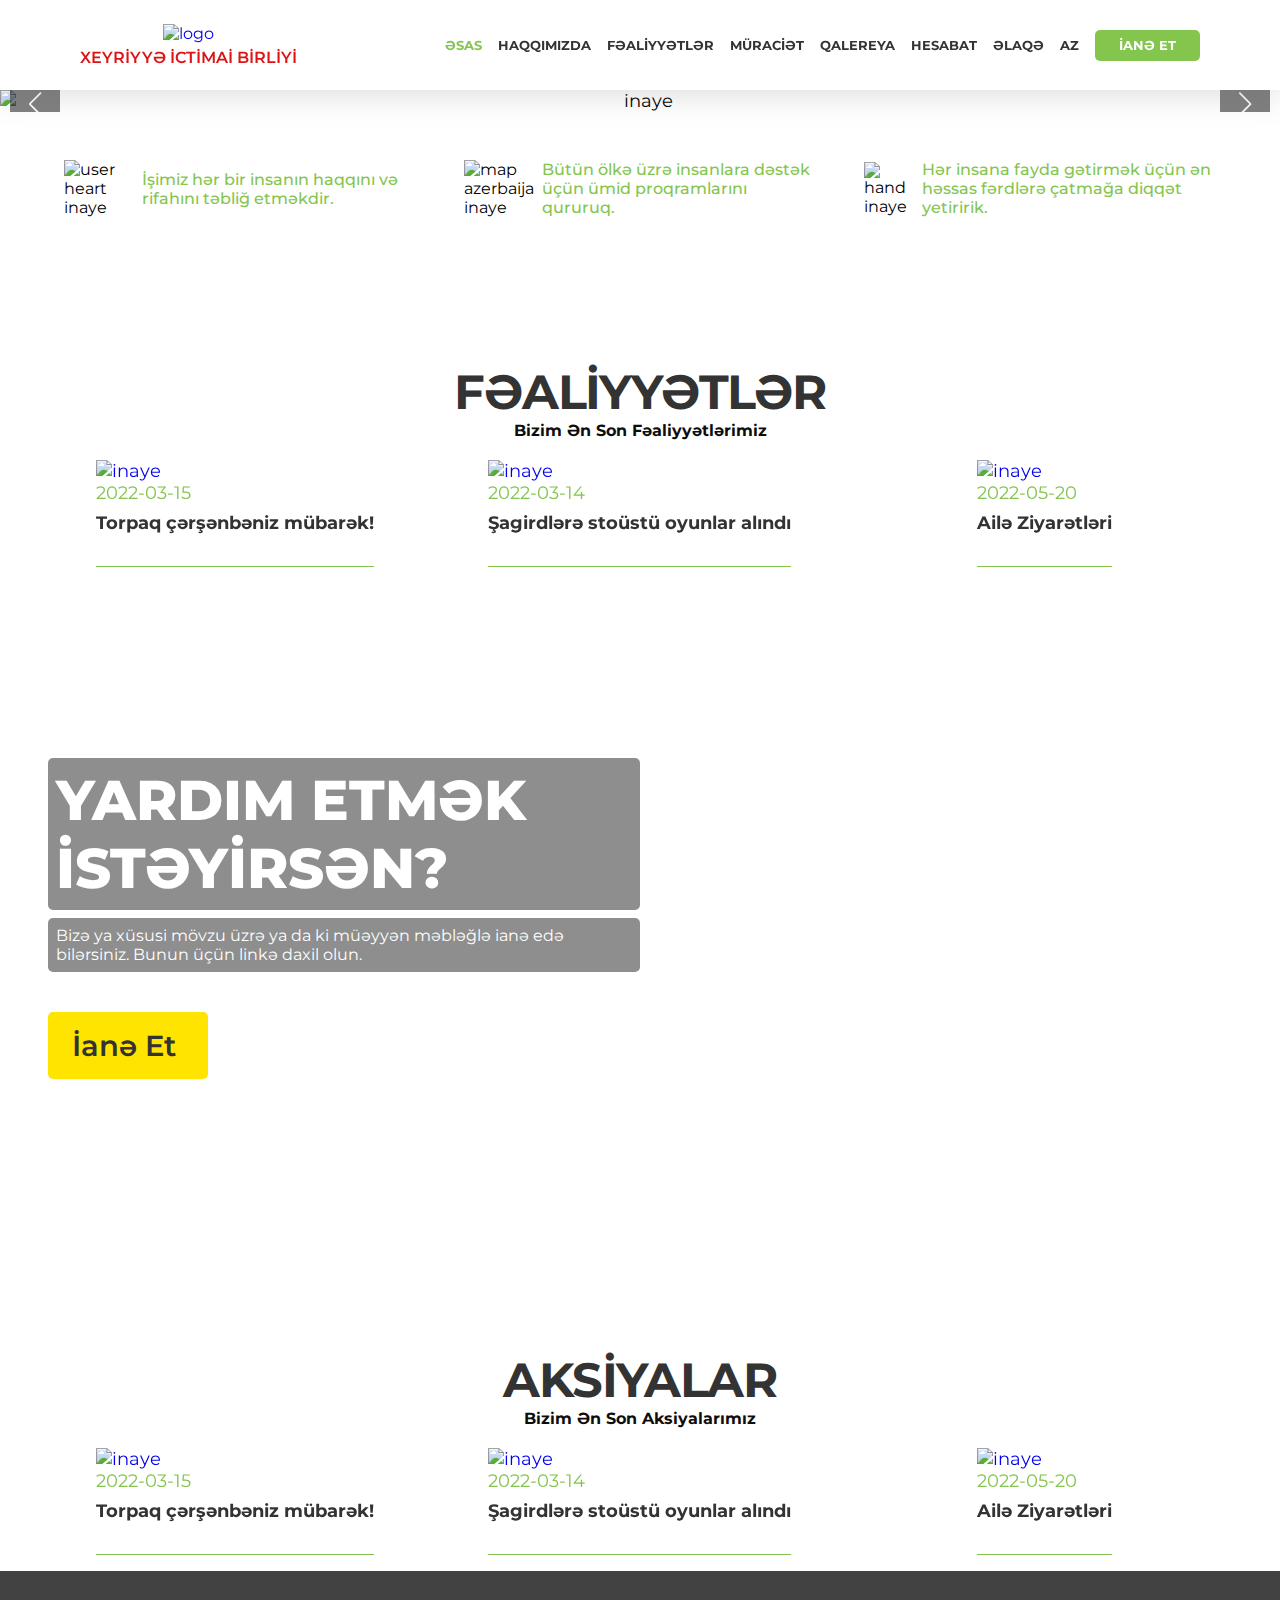
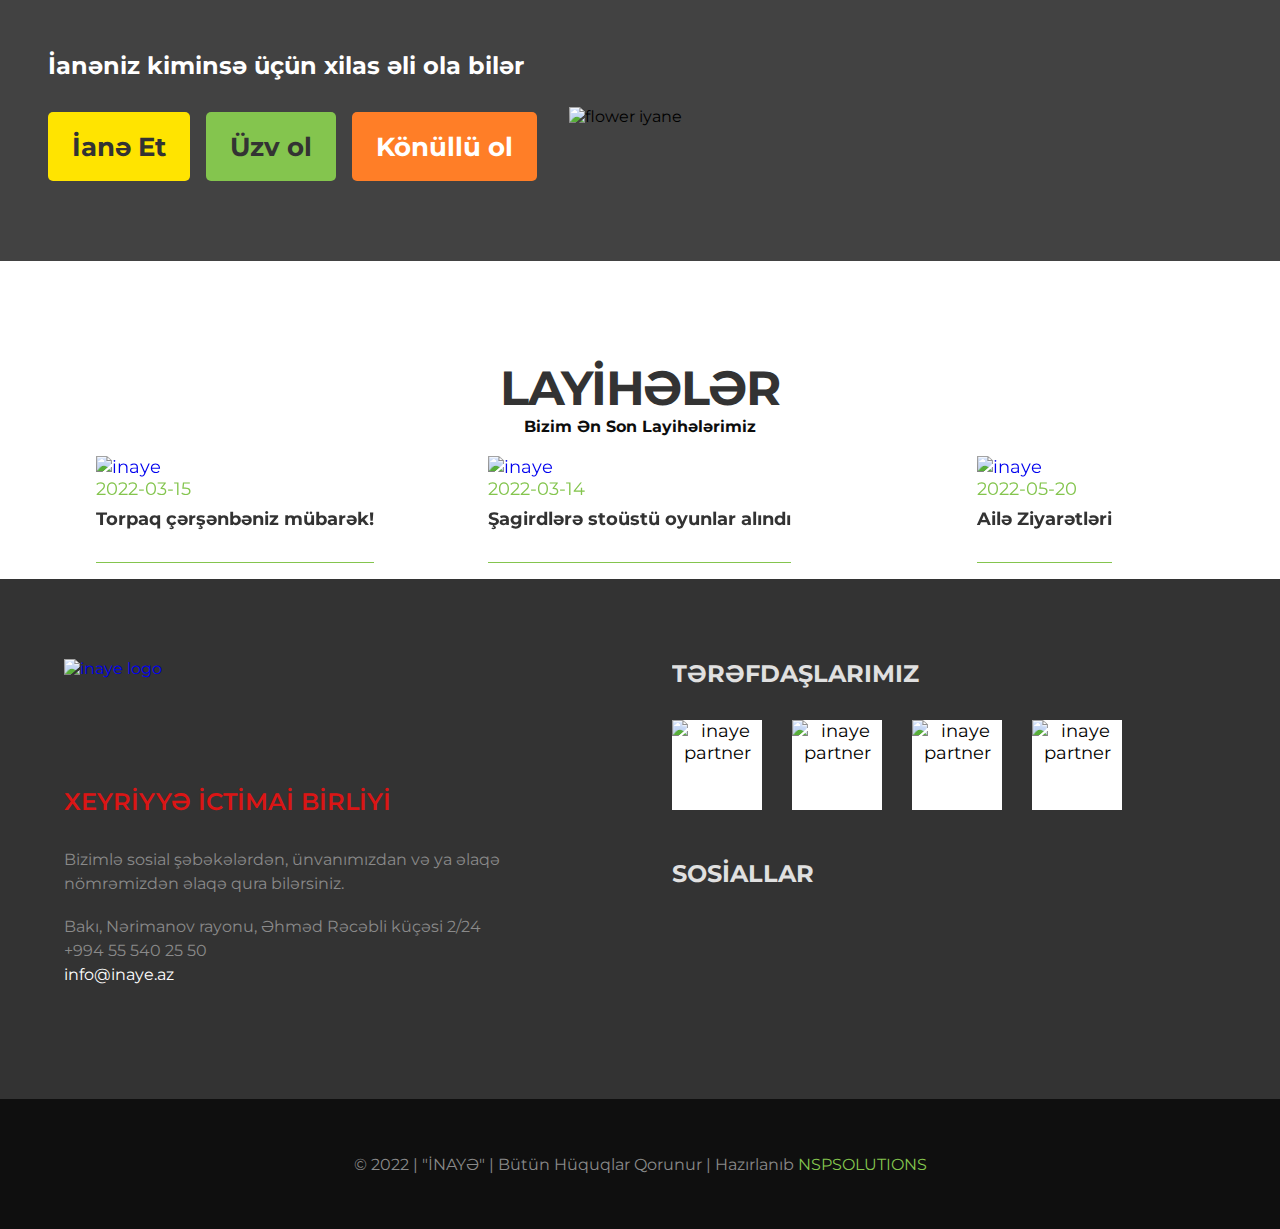
==== commit 4965b86a: "animation testing" ====
--- a/index.html
+++ b/index.html
@@ -95,6 +95,19 @@
       </ul>
     </header>
 
+    <section class="mobilenav">
+      <div class="grid">
+        <div class="grid-item">home</div>
+        <div class="grid-item">about</div>
+        <div class="grid-item">contact</div>
+      </div>
+      <div class="mobilenavclose">
+        <button>
+          <ion-icon></ion-icon>
+        </button>
+      </div>
+    </section>
+
     <section class="home__hero swiper">
       <div class="swiper-wrapper">
         <div class="swiper-slide">
@@ -413,8 +426,10 @@
     </footer>
 
     <section class="copyright-section">
-      <p>© 2022 | "İNAYƏ" | Bütün Hüquqlar Qorunur | Hazırlanıb</p>
-      <a href="https://nspsolutions.net/">NSPSOLUTIONS</a>
+      <p>
+        © 2022 | "İNAYƏ" | Bütün Hüquqlar Qorunur | Hazırlanıb
+        <a href="https://nspsolutions.net/">NSPSOLUTIONS</a>
+      </p>
     </section>
 
     <!-- ionicons  -->
--- a/css/style.css
+++ b/css/style.css
@@ -113,12 +113,6 @@
     display: block;
   }
 }
-@media (max-width: 1024px) {
-  .header__hamburger {
-    order: 1;
-  }
-}
-
 .header__logo {
   display: flex;
   flex-direction: column;
@@ -142,7 +136,6 @@
 @media (max-width: 500px) {
   .header__logo {
     flex: 0;
-    order: 2;
     font-size: 0.5rem;
   }
 }
@@ -181,6 +174,7 @@
   border-radius: 5px;
   cursor: pointer;
   height: auto;
+  text-align: center;
 }
 .header__menu .header__donate a {
   color: white;
@@ -197,8 +191,61 @@
   }
 }
 
+.mobilenav {
+  position: fixed;
+  top: 0;
+  left: 0;
+  width: 100%;
+  height: 100%;
+  background-color: #84c54e;
+  color: white;
+  z-index: 4;
+  display: none;
+  justify-content: center;
+  align-items: center;
+}
+.mobilenav.active {
+  display: flex;
+  -webkit-animation: mobilenav 1s linear;
+          animation: mobilenav 1s linear;
+}
+.mobilenav .grid {
+  display: flex;
+  justify-content: space-between;
+  gap: 3rem;
+  font-size: 2rem;
+}
+.mobilenav .grid-item {
+  -webkit-animation: mobilenavitems linear;
+          animation: mobilenavitems linear;
+}
+.mobilenav .grid-item:nth-of-type(1) {
+  -webkit-animation-duration: 1.5s;
+          animation-duration: 1.5s;
+}
+.mobilenav .grid-item:nth-of-type(2) {
+  -webkit-animation-duration: 2s;
+          animation-duration: 2s;
+}
+.mobilenav .grid-item:nth-of-type(3) {
+  -webkit-animation-duration: 2.5s;
+          animation-duration: 2.5s;
+}
+.mobilenav .mobilenavclose {
+  position: absolute;
+  right: 3rem;
+  top: 3rem;
+}
+.mobilenav .mobilenavclose button {
+  color: white;
+}
+
 .home__hero {
-  height: 400px !important;
+  height: auto !important;
+}
+.home__hero img {
+  -o-object-fit: contain;
+     object-fit: contain;
 }
 .home__hero .swiper-button-next,
 .home__hero .swiper-button-prev {
@@ -403,7 +450,7 @@
 
 .home__calltoaction {
   background-color: #424242;
-  padding: 3rem;
+  padding: 5rem 3rem;
 }
 @media (max-width: 700px) {
   .home__calltoaction {
@@ -411,7 +458,7 @@
   }
 }
 .home__calltoaction .grid {
-  width: 50%;
+  width: 75%;
   display: flex;
   gap: 2rem;
   align-items: center;
@@ -520,11 +567,11 @@
 footer .footer__right {
   display: flex;
   flex-direction: column;
-  gap: 3rem;
 }
 footer .footer__right aside h3 {
   color: #e0e0e0;
-  margin-bottom: 1rem;
+  margin-bottom: 2rem;
+  font-size: 1.5em;
 }
 footer .footer__right aside a {
   color: #8a8a8a;
@@ -541,10 +588,16 @@
 footer .footer__right .footer-swiper {
   width: 450px;
   margin: 0;
+  height: 200px;
+}
+@media (max-width: 500px) {
+  footer .footer__right .footer-swiper {
+    width: 250px;
+  }
 }
 footer .footer__right .footer-swiper .swiper-slide {
-  width: 100px;
-  height: 100px;
+  width: 90px;
+  height: 90px;
 }
 footer .footer__right .footer-swiper .swiper-slide img {
   -o-object-fit: cover;
@@ -557,8 +610,9 @@
   display: flex;
   justify-content: center;
   align-items: center;
-  gap: 0.5rem;
   height: 130px;
+  padding-inline: 2rem;
+  text-align: center;
 }
 .copyright-section a {
   color: #84c54e;
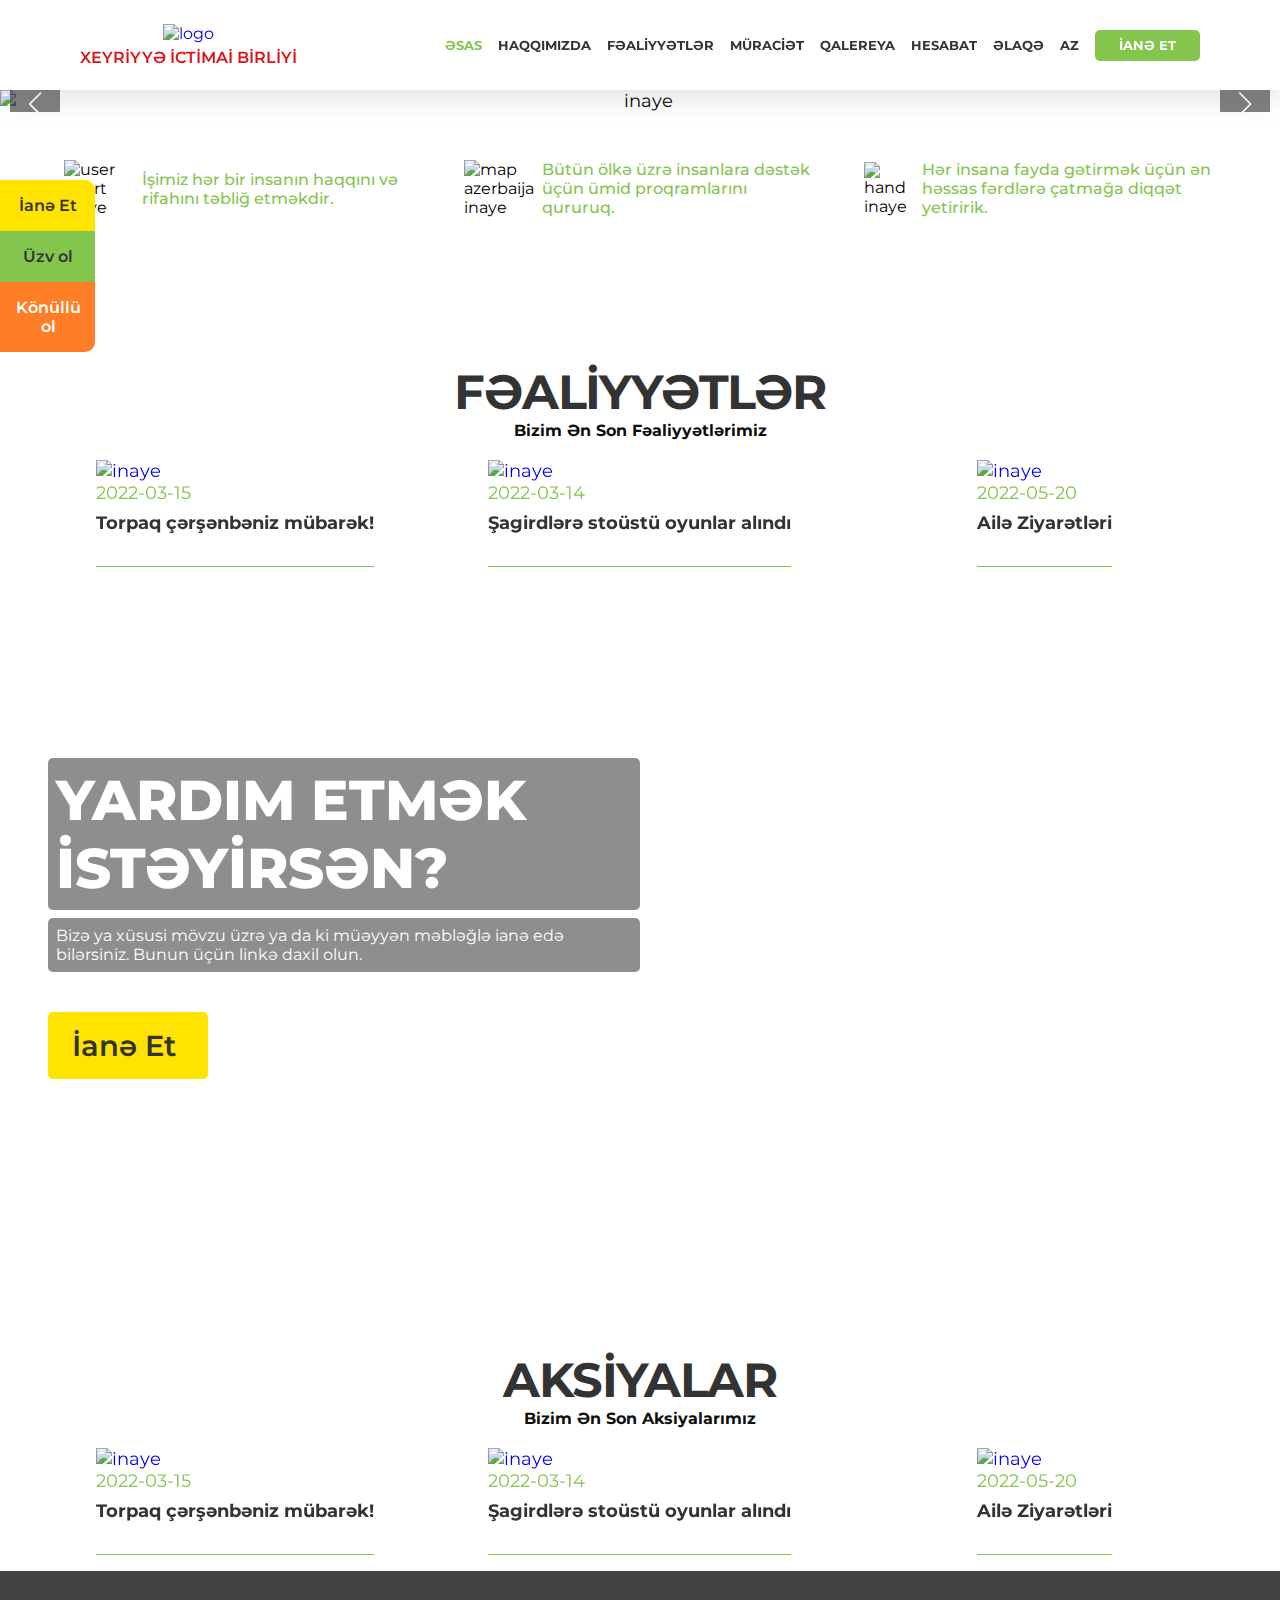
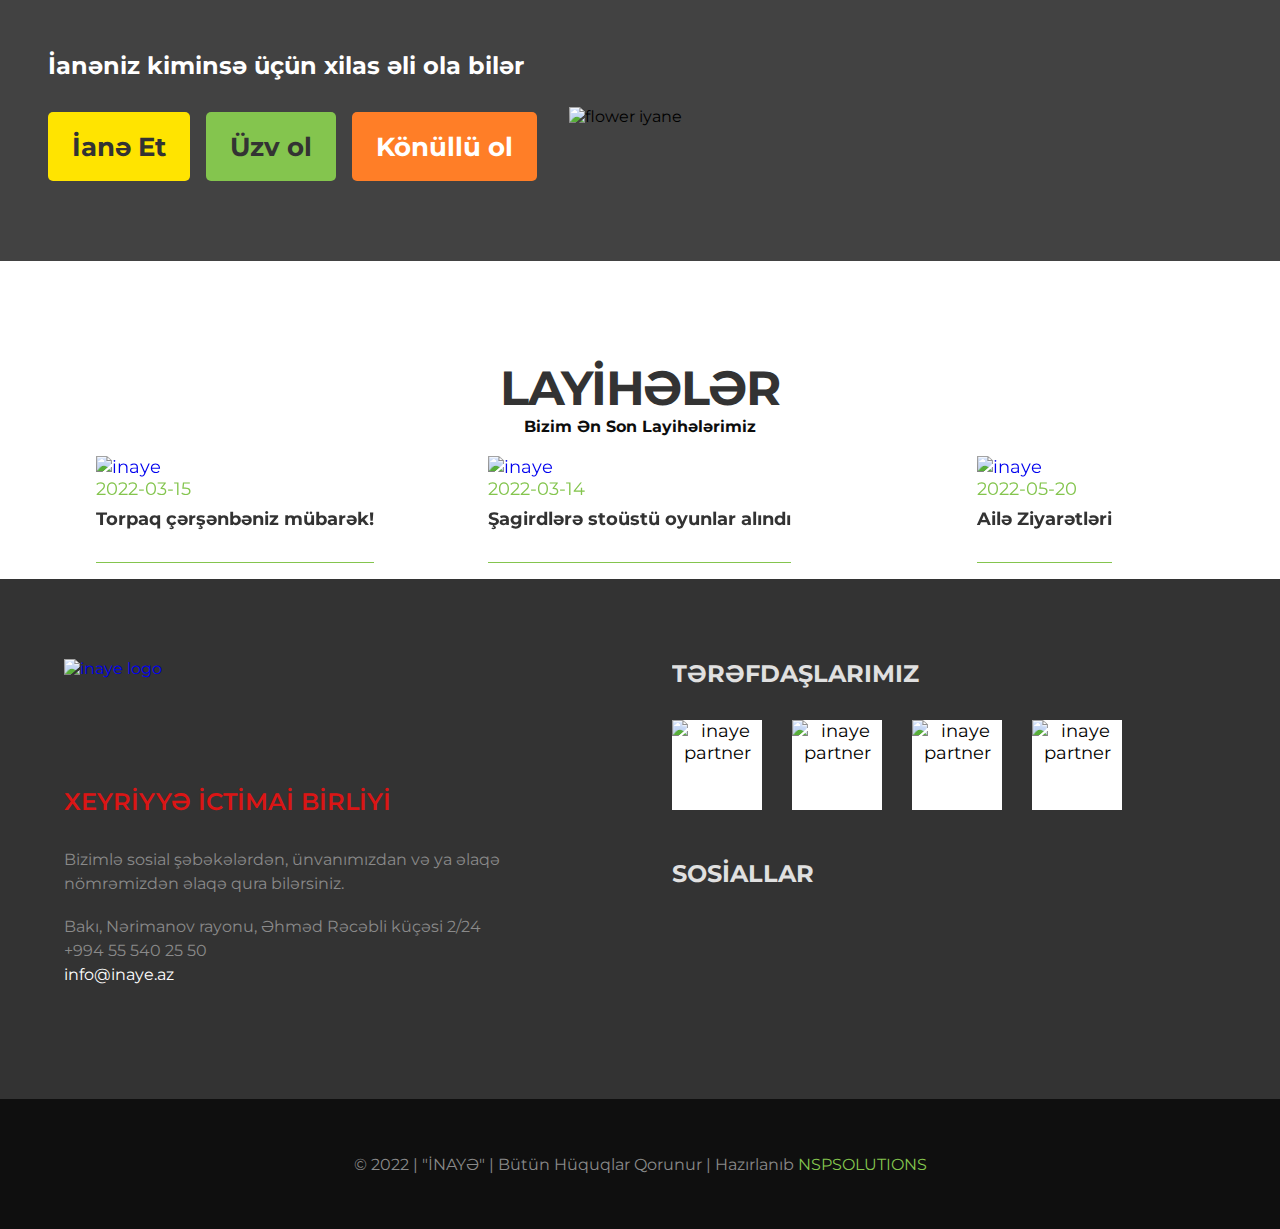
==== commit 449dac04: "home page responsiveness" ====
--- a/index.html
+++ b/index.html
@@ -42,14 +42,14 @@
           <a href="./index.html">Əsas</a>
         </li>
         <li>
-          <a href="#">Haqqımızda</a>
+          <a href="./pages/about.html">Haqqımızda</a>
         </li>
         <li class="dropdown">
           <a href="#" class="dropbtn"
             >Fəaliyyətlər <ion-icon name="chevron-down"></ion-icon
           ></a>
           <div class="dropdown-content">
-            <a href="#">Fəaliyyətlərimiz</a>
+            <a href="./pages/activities.html">Fəaliyyətlərimiz</a>
             <a href="#">Aksiyalar</a>
             <a href="#">Layihələr</a>
           </div>
@@ -95,18 +95,83 @@
       </ul>
     </header>
 
+    <!-- mobile nav menu -->
     <section class="mobilenav">
-      <div class="grid">
-        <div class="grid-item">home</div>
-        <div class="grid-item">about</div>
-        <div class="grid-item">contact</div>
-      </div>
-      <div class="mobilenavclose">
-        <button>
-          <ion-icon></ion-icon>
-        </button>
-      </div>
-    </section>
+      <ul class="mobilenav-menu">
+        <li>
+          <a href="./index.html">Əsas</a>
+        </li>
+        <li>
+          <a href="#">Haqqımızda</a>
+        </li>
+        <li>
+          <a href="#" class="accordion"
+            >Fəaliyyətlər <ion-icon name="chevron-down"></ion-icon
+          ></a>
+          <div class="accordion-content">
+            <a href="#">Fəaliyyətlərimiz</a>
+            <a href="#">Aksiyalar</a>
+            <a href="#">Layihələr</a>
+          </div>
+        </li>
+        <li>
+          <a href="#" class="accordion"
+            >Müraciət <ion-icon name="chevron-down"></ion-icon
+          ></a>
+          <div class="accordion-content">
+            <a href="#">Üzv Ol</a>
+            <a href="#">Könüllü Ol</a>
+            <a href="#">Ehtiyacım Var</a>
+          </div>
+        </li>
+        <li>
+          <a href="#" class="accordion"
+            >Qalereya <ion-icon name="chevron-down"></ion-icon
+          ></a>
+          <div class="accordion-content">
+            <a href="#">Fotolar</a>
+            <a href="#">Videolar</a>
+          </div>
+        </li>
+        <li>
+          <a href="#">Hesabat</a>
+        </li>
+        <li>
+          <a href="#">Əlaqə</a>
+        </li>
+        <li>
+          <a href="#" class="accordion"
+            >AZ <ion-icon name="chevron-down"></ion-icon
+          ></a>
+          <div class="accordion-content">
+            <a href="#">AZ</a>
+            <a href="#">RU</a>
+            <a href="#">EN</a>
+          </div>
+        </li>
+        <li class="header__donate">
+          <a href="#">İanə et</a>
+        </li>
+      </ul>
+      <button class="mobilenavclose">
+        <ion-icon name="close"></ion-icon>
+      </button>
+    </section>
+
+    <div class="stickybar">
+      <a href="#" class="donate">
+        <ion-icon name="star"></ion-icon>
+        İanə Et
+      </a>
+      <a href="#" class="register">
+        <ion-icon name="person"></ion-icon>
+        Üzv ol
+      </a>
+      <a href="#" class="voluntary">
+        <ion-icon name="person-add"></ion-icon>
+        Könüllü ol
+      </a>
+    </div>
 
     <section class="home__hero swiper">
       <div class="swiper-wrapper">
--- a/css/style.css
+++ b/css/style.css
@@ -199,45 +199,98 @@
   height: 100%;
   background-color: #84c54e;
   color: white;
-  z-index: 4;
+  z-index: 5;
   display: none;
   justify-content: center;
   align-items: center;
+  padding: 2rem 3rem;
+  -webkit-animation: mobilenav 0.6s linear;
+          animation: mobilenav 0.6s linear;
+  overflow-y: scroll;
 }
 .mobilenav.active {
-  display: flex;
-  -webkit-animation: mobilenav 1s linear;
-          animation: mobilenav 1s linear;
-}
-.mobilenav .grid {
-  display: flex;
-  justify-content: space-between;
-  gap: 3rem;
-  font-size: 2rem;
-}
-.mobilenav .grid-item {
-  -webkit-animation: mobilenavitems linear;
-          animation: mobilenavitems linear;
-}
-.mobilenav .grid-item:nth-of-type(1) {
-  -webkit-animation-duration: 1.5s;
-          animation-duration: 1.5s;
-}
-.mobilenav .grid-item:nth-of-type(2) {
-  -webkit-animation-duration: 2s;
-          animation-duration: 2s;
-}
-.mobilenav .grid-item:nth-of-type(3) {
-  -webkit-animation-duration: 2.5s;
-          animation-duration: 2.5s;
+  display: block;
+}
+.mobilenav .mobilenav-menu {
+  display: flex;
+  flex-direction: column;
+  gap: 1rem;
+  -webkit-animation: mobilenavitems 1s linear;
+          animation: mobilenavitems 1s linear;
+}
+.mobilenav .mobilenav-menu li a {
+  color: white;
+  display: flex;
+  gap: 1rem;
+  font-size: 1.8rem;
+}
+.mobilenav .mobilenav-menu .accordion-content {
+  display: none;
+  flex-direction: column;
+  gap: 0.6rem;
+  margin-top: 1rem;
+  margin-left: 1.5rem;
+  -webkit-animation: accordion 0.2s linear;
+          animation: accordion 0.2s linear;
+}
+.mobilenav .mobilenav-menu .accordion-content.active {
+  display: flex;
 }
 .mobilenav .mobilenavclose {
   position: absolute;
-  right: 3rem;
-  top: 3rem;
-}
-.mobilenav .mobilenavclose button {
-  color: white;
+  right: 1rem;
+  top: 1rem;
+  color: #333333;
+  background-color: transparent;
+  font-size: 2rem;
+  border: 0;
+}
+
+.stickybar {
+  position: fixed;
+  top: 20%;
+  left: 0;
+  width: 95px;
+  z-index: 3;
+  display: flex;
+  flex-direction: column;
+}
+@media (max-width: 800px) {
+  .stickybar {
+    display: none;
+  }
+}
+.stickybar a {
+  display: grid;
+  place-items: center;
+  padding: 1rem;
+  transition: 0.2s all;
+  font-weight: 600;
+  text-align: center;
+}
+.stickybar a ion-icon {
+  transition: 0.2s all;
+}
+.stickybar a:hover {
+  background-color: #ff7e27;
+  color: white;
+}
+.stickybar .donate {
+  background-color: #ffe400;
+  color: #333333;
+  border-top-right-radius: 10px;
+}
+.stickybar .register {
+  background-color: #84c54e;
+  color: #333333;
+}
+.stickybar .voluntary {
+  background-color: #ff7e27;
+  color: white;
+  border-bottom-right-radius: 10px;
+}
+.stickybar .voluntary:hover {
+  background-color: #84c54e;
 }
 
 .home__hero {
@@ -254,6 +307,13 @@
   height: 50px;
   color: white;
 }
+@media (max-width: 600px) {
+  .home__hero .swiper-button-next,
+.home__hero .swiper-button-prev {
+    width: 30px;
+    height: 30px;
+  }
+}
 .home__hero .swiper-button-next:hover,
 .home__hero .swiper-button-prev:hover {
   background-color: #0d0d0d;
@@ -261,6 +321,12 @@
 .home__hero .swiper-button-next::after,
 .home__hero .swiper-button-prev::after {
   font-size: 1.5rem;
+}
+@media (max-width: 600px) {
+  .home__hero .swiper-button-next::after,
+.home__hero .swiper-button-prev::after {
+    font-size: 1rem;
+  }
 }
 
 .home__services {
@@ -401,6 +467,11 @@
   display: flex;
   padding: 3rem;
 }
+@media (max-width: 600px) {
+  .home__donate {
+    padding: 3rem 2rem;
+  }
+}
 .home__donate div {
   display: flex;
   flex-direction: column;
@@ -411,7 +482,7 @@
 }
 @media (max-width: 768px) {
   .home__donate div {
-    width: 100%;
+    width: 75%;
   }
 }
 .home__donate h2 {
@@ -422,6 +493,11 @@
 @media (max-width: 768px) {
   .home__donate h2 {
     font-size: 2rem;
+  }
+}
+@media (max-width: 400px) {
+  .home__donate h2 {
+    font-size: 1.5rem;
   }
 }
 .home__donate p {
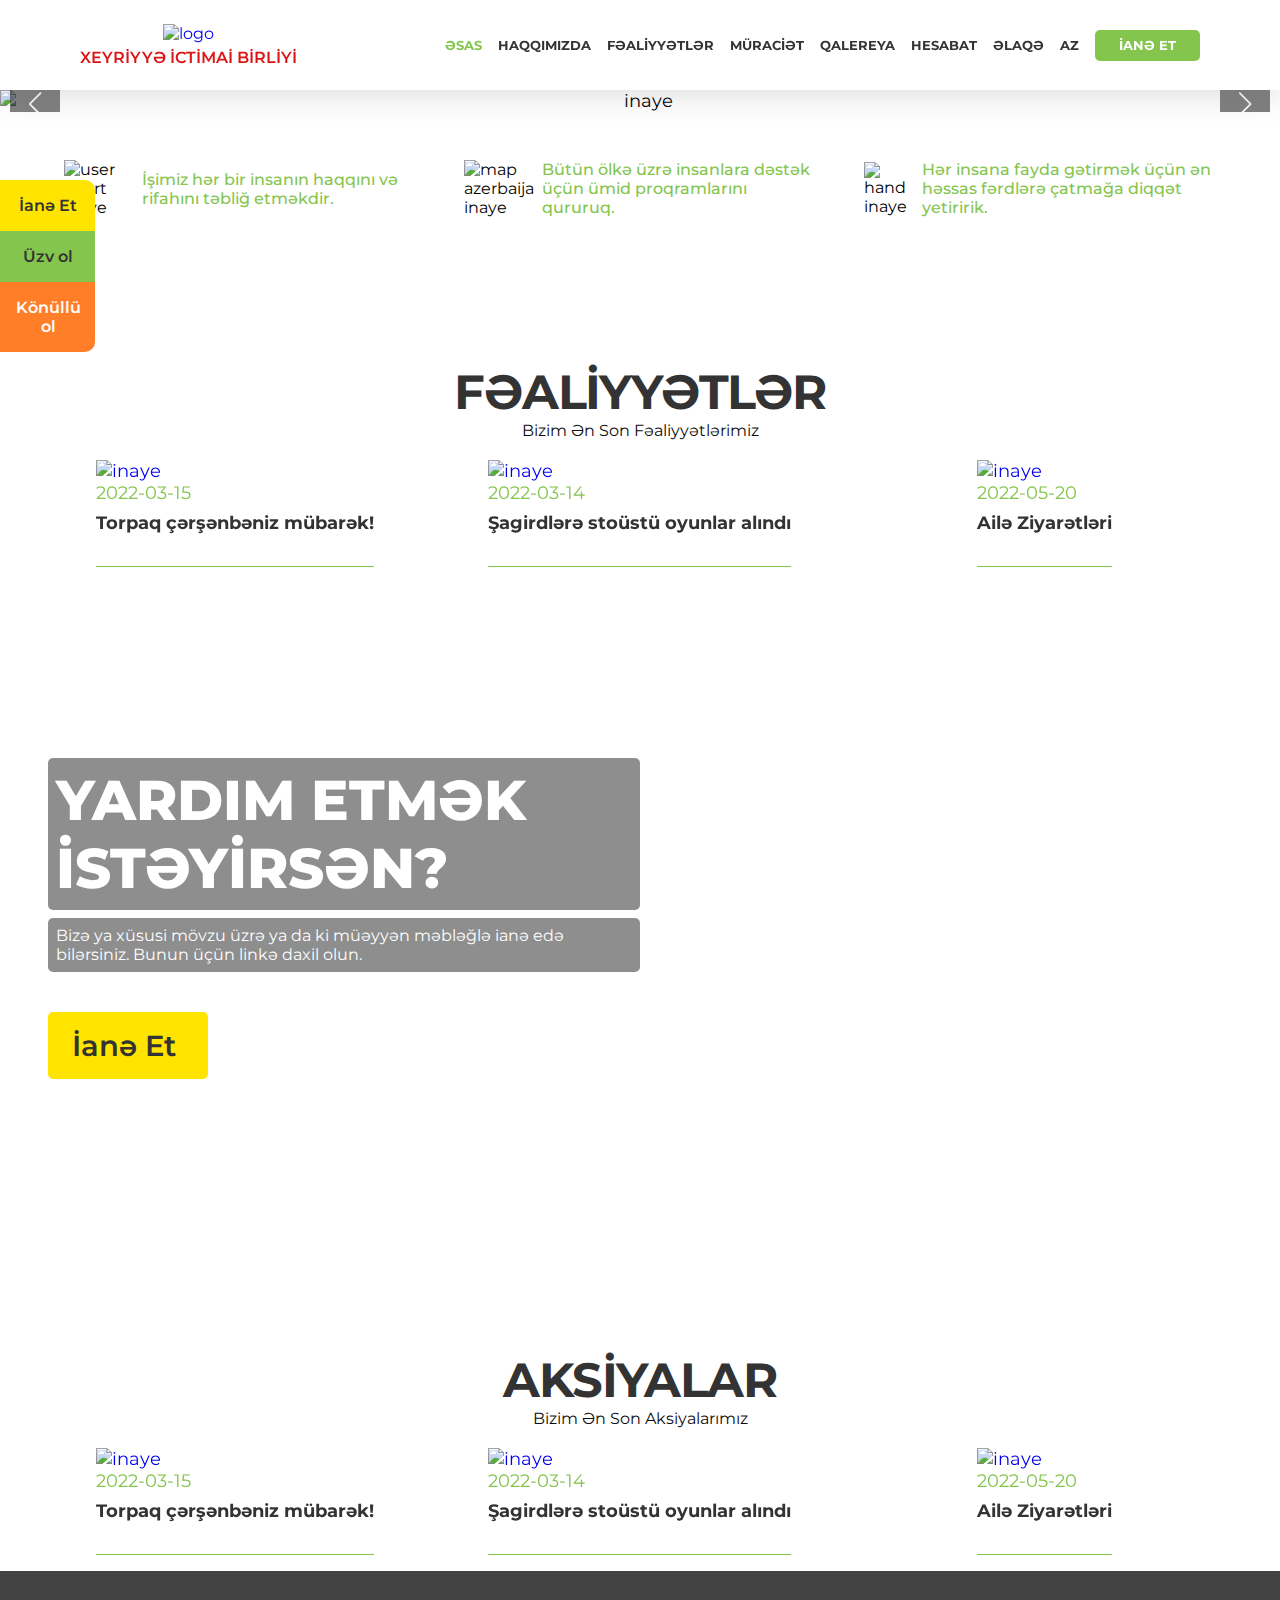
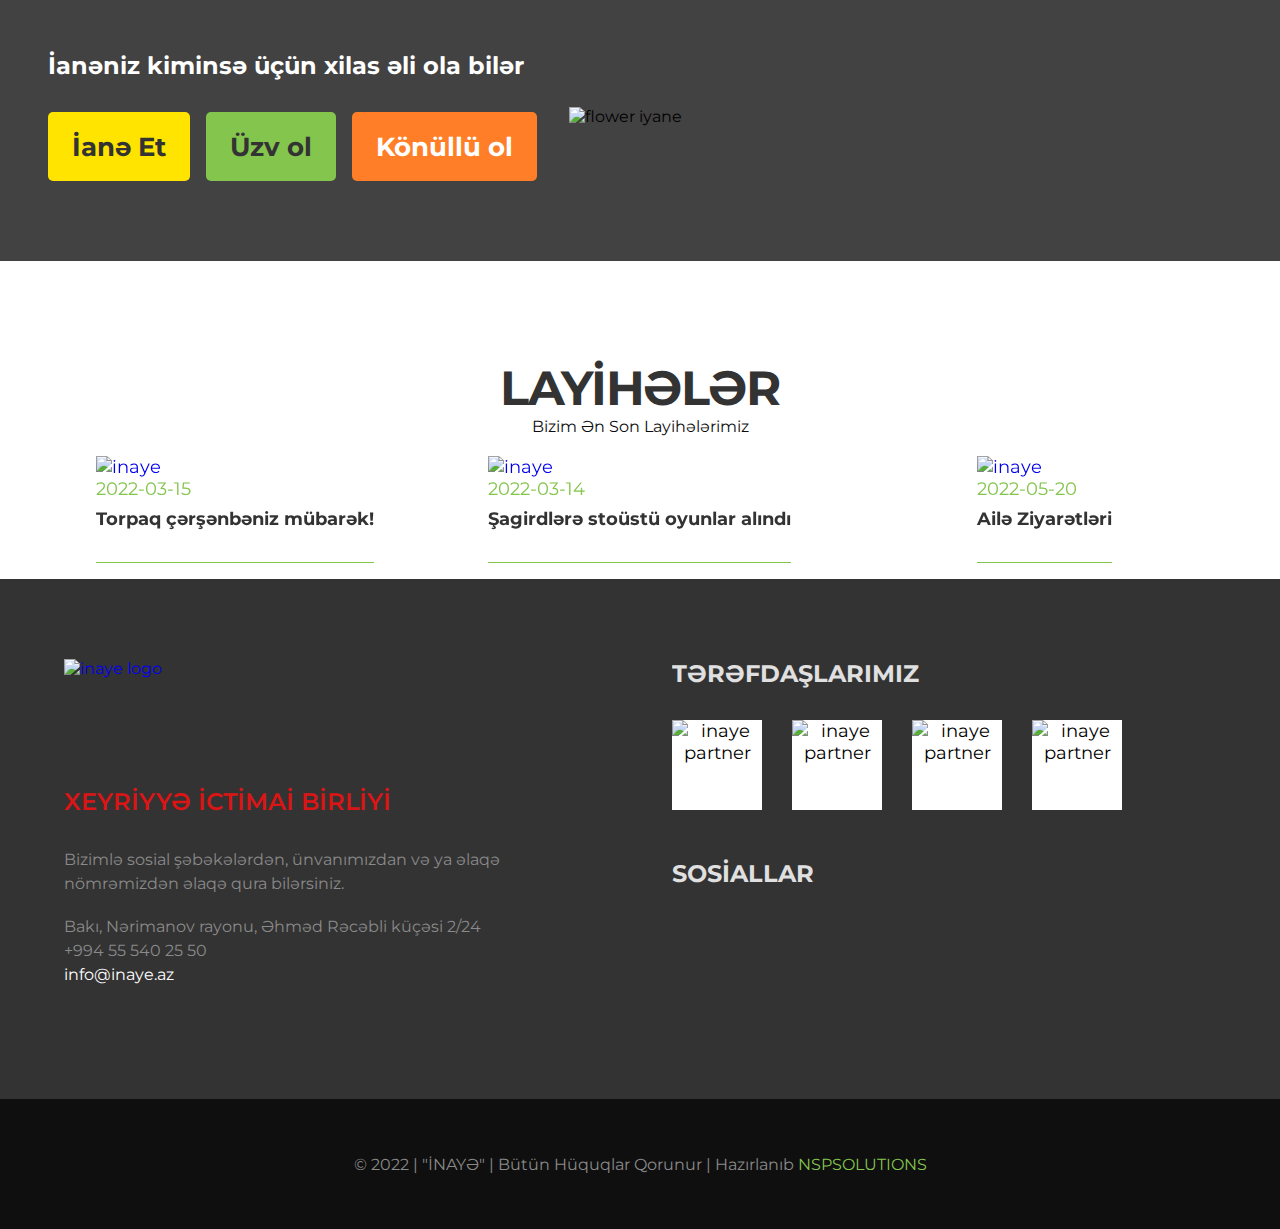
==== commit dac09029: "about page" ====
--- a/index.html
+++ b/index.html
@@ -50,8 +50,8 @@
           ></a>
           <div class="dropdown-content">
             <a href="./pages/activities.html">Fəaliyyətlərimiz</a>
-            <a href="#">Aksiyalar</a>
-            <a href="#">Layihələr</a>
+            <a href="./pages/activities.html">Aksiyalar</a>
+            <a href="./pages/activities.html">Layihələr</a>
           </div>
         </li>
         <li class="dropdown">
@@ -59,9 +59,12 @@
             >Müraciət <ion-icon name="chevron-down"></ion-icon
           ></a>
           <div class="dropdown-content">
-            <a href="#">Üzv Ol</a>
-            <a href="#">Könüllü Ol</a>
-            <a href="#">Ehtiyacım Var</a>
+            <a
+              href="https://hesab.az/unregistered/#/direct-pay/charity/inaye/parameters"
+              >Üzv Ol</a
+            >
+            <a href="./pages/subscribe.html">Könüllü Ol</a>
+            <a href="./pages/volunteer.html">Ehtiyacım Var</a>
           </div>
         </li>
         <li class="dropdown">
@@ -69,15 +72,15 @@
             >Qalereya <ion-icon name="chevron-down"></ion-icon
           ></a>
           <div class="dropdown-content">
-            <a href="#">Fotolar</a>
-            <a href="#">Videolar</a>
-          </div>
-        </li>
-        <li>
-          <a href="#">Hesabat</a>
-        </li>
-        <li>
-          <a href="#">Əlaqə</a>
+            <a href="./pages/photos.html">Fotolar</a>
+            <a href="./pages/videos.html">Videolar</a>
+          </div>
+        </li>
+        <li>
+          <a href="./pages/calculations.html">Hesabat</a>
+        </li>
+        <li>
+          <a href="./pages/contact.html">Əlaqə</a>
         </li>
         <li class="dropdown">
           <a href="#" class="dropbtn"
@@ -90,7 +93,10 @@
           </div>
         </li>
         <li class="header__donate">
-          <a href="#">İanə et</a>
+          <a
+            href="https://hesab.az/unregistered/#/direct-pay/charity/inaye/parameters"
+            >İanə et</a
+          >
         </li>
       </ul>
     </header>
@@ -102,16 +108,16 @@
           <a href="./index.html">Əsas</a>
         </li>
         <li>
-          <a href="#">Haqqımızda</a>
+          <a href="./pages/contact.html">Haqqımızda</a>
         </li>
         <li>
           <a href="#" class="accordion"
             >Fəaliyyətlər <ion-icon name="chevron-down"></ion-icon
           ></a>
           <div class="accordion-content">
-            <a href="#">Fəaliyyətlərimiz</a>
-            <a href="#">Aksiyalar</a>
-            <a href="#">Layihələr</a>
+            <a href="./pages/activities.html">Fəaliyyətlərimiz</a>
+            <a href="./pages/activities.html">Aksiyalar</a>
+            <a href="./pages/activities.html">Layihələr</a>
           </div>
         </li>
         <li>
@@ -119,9 +125,12 @@
             >Müraciət <ion-icon name="chevron-down"></ion-icon
           ></a>
           <div class="accordion-content">
-            <a href="#">Üzv Ol</a>
-            <a href="#">Könüllü Ol</a>
-            <a href="#">Ehtiyacım Var</a>
+            <a
+              href="https://hesab.az/unregistered/#/direct-pay/charity/inaye/parameters"
+              >Üzv Ol</a
+            >
+            <a href="./pages/subscribe.html">Könüllü Ol</a>
+            <a href="./pages/volunteer.html">Ehtiyacım Var</a>
           </div>
         </li>
         <li>
@@ -129,15 +138,15 @@
             >Qalereya <ion-icon name="chevron-down"></ion-icon
           ></a>
           <div class="accordion-content">
-            <a href="#">Fotolar</a>
-            <a href="#">Videolar</a>
-          </div>
-        </li>
-        <li>
-          <a href="#">Hesabat</a>
-        </li>
-        <li>
-          <a href="#">Əlaqə</a>
+            <a href="./pages/photos.html">Fotolar</a>
+            <a href="./pages/videos.html">Videolar</a>
+          </div>
+        </li>
+        <li>
+          <a href="./pages/calculations.html">Hesabat</a>
+        </li>
+        <li>
+          <a href="./pages/contact.html">Əlaqə</a>
         </li>
         <li>
           <a href="#" class="accordion"
@@ -150,7 +159,10 @@
           </div>
         </li>
         <li class="header__donate">
-          <a href="#">İanə et</a>
+          <a
+            href="https://hesab.az/unregistered/#/direct-pay/charity/inaye/parameters"
+            >İanə et</a
+          >
         </li>
       </ul>
       <button class="mobilenavclose">
@@ -159,15 +171,18 @@
     </section>
 
     <div class="stickybar">
-      <a href="#" class="donate">
+      <a
+        href="https://hesab.az/unregistered/#/direct-pay/charity/inaye/parameters"
+        class="donate"
+      >
         <ion-icon name="star"></ion-icon>
         İanə Et
       </a>
-      <a href="#" class="register">
+      <a href="./pages/subscribe.html" class="register">
         <ion-icon name="person"></ion-icon>
         Üzv ol
       </a>
-      <a href="#" class="voluntary">
+      <a href="./pages/volunteer.html" class="voluntary">
         <ion-icon name="person-add"></ion-icon>
         Könüllü ol
       </a>
@@ -214,12 +229,12 @@
     </section>
 
     <section class="home__activities activity-slider">
-      <h2><a href="#">FƏALİYYƏTLƏR</a></h2>
+      <h2><a href="./pages/activities.html">FƏALİYYƏTLƏR</a></h2>
       <h3>Bizim Ən Son Fəaliyyətlərimiz</h3>
       <div class="swiper home__activities-swiper">
         <div class="swiper-wrapper">
           <div class="swiper-slide">
-            <a href="#">
+            <a href="./pages/activities.html">
               <img
                 src="https://inaye.az/uploads/6230653378c15.jpg"
                 alt="inaye"
@@ -229,7 +244,7 @@
             </a>
           </div>
           <div class="swiper-slide">
-            <a href="#">
+            <a href="./pages/activities.html">
               <img
                 src="https://inaye.az/uploads/622f352878bcf.jpg"
                 alt="inaye"
@@ -239,7 +254,7 @@
             </a>
           </div>
           <div class="swiper-slide">
-            <a href="#">
+            <a href="./pages/activities.html">
               <img
                 src="https://inaye.az/uploads/6287508ac1326.jpg"
                 alt="inaye"
@@ -249,7 +264,7 @@
             </a>
           </div>
           <div class="swiper-slide">
-            <a href="#">
+            <a href="./pages/activities.html">
               <img
                 src="https://inaye.az/uploads/62875517d6836.jpg"
                 alt="inaye"
@@ -271,19 +286,20 @@
           Bizə ya xüsusi mövzu üzrə ya da ki müəyyən məbləğlə ianə edə
           bilərsiniz. Bunun üçün linkə daxil olun.
         </p>
-        <a href="#"
+        <a
+          href="https://hesab.az/unregistered/#/direct-pay/charity/inaye/parameters"
           >İanə Et <ion-icon name="arrow-forward-circle"></ion-icon
         ></a>
       </div>
     </section>
 
     <section class="home__activities2 activity-slider">
-      <h2><a href="#">AKSİYALAR</a></h2>
+      <h2><a href="./pages/activities.html">AKSİYALAR</a></h2>
       <h3>Bizim Ən Son Aksiyalarımız</h3>
       <div class="swiper home__activities-swiper">
         <div class="swiper-wrapper">
           <div class="swiper-slide">
-            <a href="#">
+            <a href="./pages/activities.html">
               <img
                 src="https://inaye.az/uploads/6230653378c15.jpg"
                 alt="inaye"
@@ -293,7 +309,7 @@
             </a>
           </div>
           <div class="swiper-slide">
-            <a href="#">
+            <a href="./pages/activities.html">
               <img
                 src="https://inaye.az/uploads/622f352878bcf.jpg"
                 alt="inaye"
@@ -303,7 +319,7 @@
             </a>
           </div>
           <div class="swiper-slide">
-            <a href="#">
+            <a href="./pages/activities.html">
               <img
                 src="https://inaye.az/uploads/6287508ac1326.jpg"
                 alt="inaye"
@@ -313,7 +329,7 @@
             </a>
           </div>
           <div class="swiper-slide">
-            <a href="#">
+            <a href="./pages/activities.html">
               <img
                 src="https://inaye.az/uploads/62875517d6836.jpg"
                 alt="inaye"
@@ -333,9 +349,13 @@
         <div class="grid-left">
           <h2>İanəniz kiminsə üçün xilas əli ola bilər</h2>
           <div class="links">
-            <a href="#" class="donate">İanə Et</a>
-            <a href="#" class="register">Üzv ol</a>
-            <a href="#" class="voluntary">Könüllü ol</a>
+            <a
+              href="https://hesab.az/unregistered/#/direct-pay/charity/inaye/parameters"
+              class="donate"
+              >İanə Et</a
+            >
+            <a href="./pages/subscribe.html" class="register">Üzv ol</a>
+            <a href="./pages/volunteer.html" class="voluntary">Könüllü ol</a>
           </div>
         </div>
         <img src="https://inaye.az/images/call_bg.png" alt="flower iyane" />
@@ -343,12 +363,12 @@
     </section>
 
     <section class="home__activities3 activity-slider">
-      <h2><a href="#">LAYİHƏLƏR</a></h2>
+      <h2><a href="./pages/activities.html">LAYİHƏLƏR</a></h2>
       <h3>Bizim Ən Son Layihələrimiz</h3>
       <div class="swiper home__activities-swiper">
         <div class="swiper-wrapper">
           <div class="swiper-slide">
-            <a href="#">
+            <a href="./pages/activities.html">
               <img
                 src="https://inaye.az/uploads/6230653378c15.jpg"
                 alt="inaye"
@@ -358,7 +378,7 @@
             </a>
           </div>
           <div class="swiper-slide">
-            <a href="#">
+            <a href="./pages/activities.html">
               <img
                 src="https://inaye.az/uploads/622f352878bcf.jpg"
                 alt="inaye"
@@ -368,7 +388,7 @@
             </a>
           </div>
           <div class="swiper-slide">
-            <a href="#">
+            <a href="./pages/activities.html">
               <img
                 src="https://inaye.az/uploads/6287508ac1326.jpg"
                 alt="inaye"
@@ -378,7 +398,7 @@
             </a>
           </div>
           <div class="swiper-slide">
-            <a href="#">
+            <a href="./pages/activities.html">
               <img
                 src="https://inaye.az/uploads/62875517d6836.jpg"
                 alt="inaye"
--- a/css/style.css
+++ b/css/style.css
@@ -397,6 +397,7 @@
   color: #0d0d0d;
   padding-bottom: 20px;
   text-transform: capitalize;
+  font-weight: 400;
 }
 .activity-slider .swiper-button-next,
 .activity-slider .swiper-button-prev {
@@ -697,6 +698,235 @@
   color: #ff7e27;
 }
 
+.about__hero {
+  display: grid;
+  place-items: center;
+  padding: 3rem;
+}
+.about__hero img {
+  border-radius: 10px;
+  max-width: 60%;
+  height: auto;
+}
+
+.about__infotext {
+  padding: 3rem 5rem;
+}
+@media (max-width: 768px) {
+  .about__infotext {
+    padding: 3rem;
+  }
+}
+.about__infotext h2 {
+  color: #333333;
+  font-weight: 800;
+  margin-bottom: 2.5rem;
+  font-size: 2.5rem;
+}
+.about__infotext h4 {
+  font-weight: 400;
+  font-size: 1.4rem;
+  color: #333333;
+  margin-bottom: 1rem;
+}
+.about__infotext p {
+  color: #0d0d0d;
+  font-size: 1.1rem;
+  line-height: 1.6;
+}
+
+.about__services {
+  padding: 3rem;
+  padding-bottom: 9rem;
+  background-color: #f6f5f2;
+  text-align: center;
+  display: flex;
+  flex-direction: column;
+  gap: 1.5rem;
+}
+.about__services h2 {
+  color: #333333;
+  font-weight: 800;
+  font-size: 2.5rem;
+}
+.about__services h4 {
+  font-weight: 400;
+  font-size: 1.4rem;
+  color: #333333;
+  margin-bottom: 2rem;
+}
+.about__services .grid {
+  justify-content: space-between;
+  display: flex;
+  flex-wrap: wrap;
+  row-gap: 3rem;
+}
+.about__services .about__services-srv {
+  display: flex;
+  flex-direction: column;
+  align-items: center;
+  justify-content: center;
+  flex: 1;
+  gap: 2rem;
+  min-width: 250px;
+}
+.about__services .about__services-srv img {
+  scale: 1.1;
+}
+.about__services .about__services-srv p {
+  color: #84c54e;
+  line-height: 1.4rem;
+  font-size: 1.2rem;
+  font-weight: 700;
+  text-align: center;
+  max-width: 70%;
+  transition: 0.4s;
+}
+.about__services .about__services-srv p:hover {
+  color: #ff7e27;
+}
+
+.about__account {
+  padding: 3rem;
+  text-align: center;
+  display: flex;
+  flex-direction: column;
+  gap: 1.5rem;
+}
+.about__account h2 {
+  color: #333333;
+  font-weight: 800;
+  font-size: 2.5rem;
+}
+.about__account h4 {
+  font-weight: 400;
+  font-size: 1.4rem;
+  color: #333333;
+  margin-bottom: 2rem;
+}
+.about__account a {
+  background-color: #84c54e;
+  color: white;
+  border-radius: 5px;
+  align-self: center;
+  padding: 1.5rem 2rem;
+  font-size: 1.2rem;
+  transition: 0.4s;
+  display: flex;
+  align-items: center;
+  gap: 0.5rem;
+}
+.about__account a ion-icon {
+  font-size: 1.8rem;
+}
+.about__account a:hover {
+  background-color: #ff7e27;
+}
+.about__account .grid {
+  display: flex;
+  gap: 2rem;
+  justify-content: space-between;
+}
+@media (max-width: 800px) {
+  .about__account .grid {
+    flex-direction: column;
+  }
+}
+.about__account .grid .grid-item {
+  display: flex;
+  flex-direction: column;
+  gap: 1rem;
+  align-items: flex-start;
+}
+.about__account .grid .grid-item div {
+  color: #84c54e;
+  font-weight: 700;
+  font-size: 2.5rem;
+}
+
+.activities__main {
+  padding: 3rem 5rem;
+}
+.activities__main h1 {
+  font-size: 3.5rem;
+  color: #84c54e;
+  margin-bottom: 3rem;
+}
+.activities__main .grid {
+  display: grid;
+  grid-template-columns: 1fr 1fr 1fr;
+  gap: 1rem;
+  justify-items: center;
+}
+@media (max-width: 768px) {
+  .activities__main .grid {
+    grid-template-columns: 1fr;
+  }
+}
+.activities__main .grid .item {
+  background-color: #f8f8f8;
+  padding: 15px;
+  border-radius: 13px;
+  height: 100%;
+  display: flex;
+  flex-direction: column;
+}
+.activities__main .grid .item p {
+  color: #8a8a8a;
+  font-size: 0.9rem;
+}
+.activities__main .grid .item h3 {
+  margin: 0;
+  padding-top: 5px;
+  padding-bottom: 8px;
+  font-size: 1.4rem;
+  color: #84c54e;
+  line-height: normal;
+}
+.activities__main .grid .item img {
+  max-width: 100%;
+}
+.activities__main .grid .item a {
+  text-align: center;
+  background-color: #ffd000;
+  padding: 0.5rem 2.4rem;
+  border-radius: 3px;
+  transition: all 0.3s;
+  cursor: pointer;
+  font-size: 1.2rem;
+  font-weight: 600;
+  color: #333333;
+  align-self: center;
+  margin-top: 2rem;
+}
+.activities__main .grid .item a:hover {
+  background-color: #84c54e;
+  color: white;
+}
+.activities__main .pagination {
+  display: flex;
+  justify-content: center;
+  gap: 0.2rem;
+  margin-top: 1.5rem;
+}
+.activities__main .pagination button {
+  width: 30px;
+  height: 30px;
+  border-radius: 5px;
+  cursor: pointer;
+  display: flex;
+  justify-content: center;
+  align-items: center;
+  border: 0;
+}
+.activities__main .pagination button.nav {
+  background-color: #333333;
+  color: white;
+}
+.activities__main .pagination button.nav:hover {
+  background-color: #ff7e27;
+}
+
 .scrollTopBtn {
   position: fixed;
   bottom: 5%;
